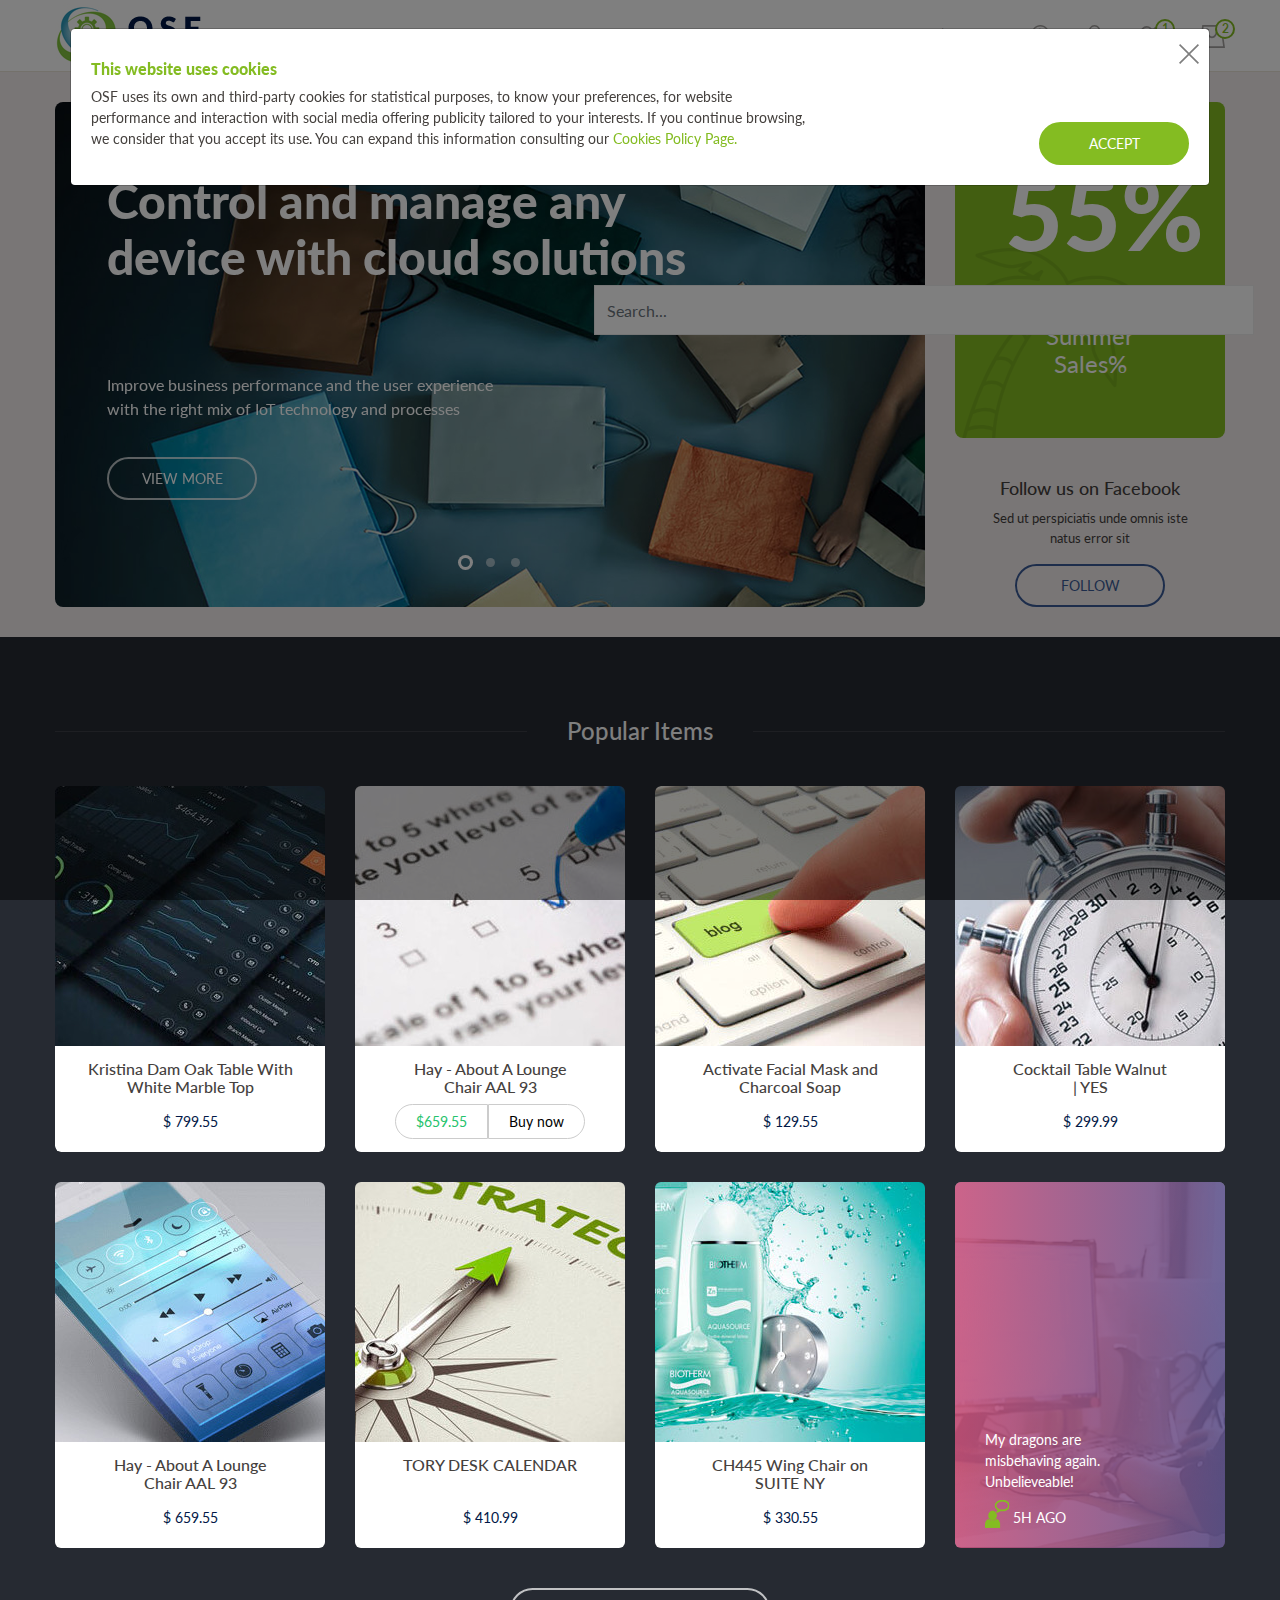
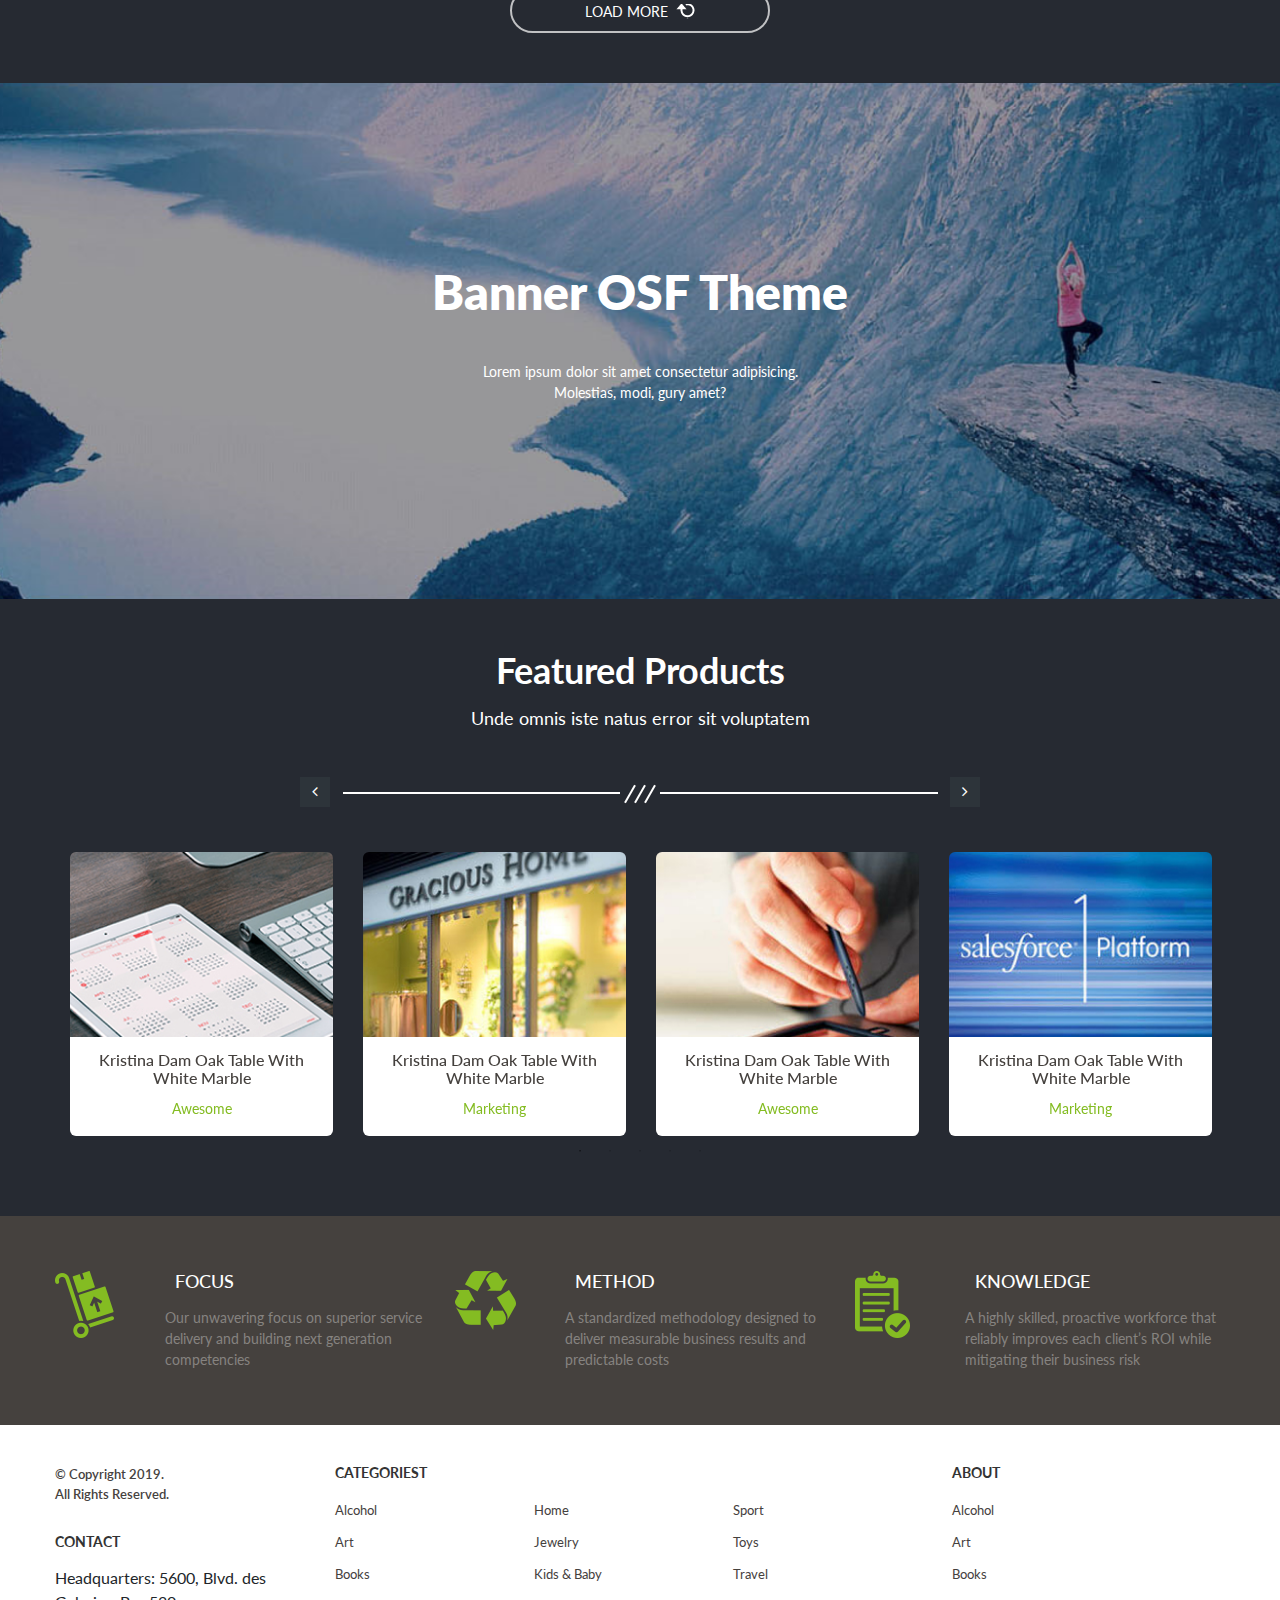
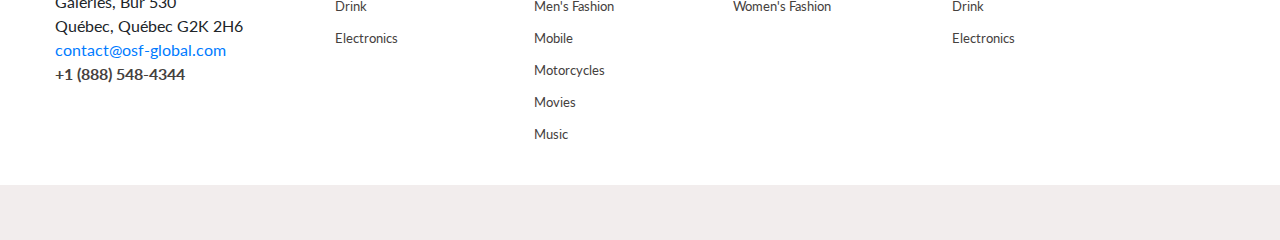
==== index.html @ 01142a18 "project pertama" ====
<!doctype html>
<html lang="en">

<head>
  <!-- Required meta tags -->
  <meta charset="utf-8">
  <meta name="viewport" content="width=device-width, initial-scale=1, shrink-to-fit=no" />
  <!-- Bootstrap CSS -->
  <link rel="shortcut icon" href="assets/images/favicon.ico" type="image/x-icon"/>
  <link href="https://stackpath.bootstrapcdn.com/font-awesome/4.7.0/css/font-awesome.min.css" rel="stylesheet" />
  <link rel="stylesheet" href="assets/css/bootstrap.min.css" />
  <link rel="stylesheet" type="text/css" href="assets/css/slick.css">
  <link rel="stylesheet" type="text/css" href="assets/css/slick-theme.css">
  <link rel="stylesheet" href="assets/css/global.css" />
  <link rel="stylesheet" href="assets/css/responsive.css" />

  <title>OSF ACADEMY</title>
</head>

<body>

  <!-- header layout start -->
  <header>
    <div class="headerSection">
      <div class="container">
        <div class="row align-items-center">
          <div class="col-lg-auto">
            <div class="logo-area">
              <a href="javascript:;" class="humberger d-inline-block d-lg-none">
                <span class="bar"></span>
                <span class="bar-two"></span>
                <span class="bar-three"></span>
              </a>
              <a href="index.html" class="branded-logo d-none d-lg-inline-block">
                <img src="assets/images/logo.jpg" alt="logo" />
              </a>
              <a href="index.html" class="branded-logo d-inline-block d-lg-none">
                <img src="assets/images/logo-mobile.jpg" alt="logo-mobile" />
              </a>
            </div>
          </div>
          <div class="col-lg po-static">
            <nav class="main-menu top-main-menu">
              <ul class="text-links">
                <li class="mega-menu ddMenu">
                  <a class="nav-link dropdown-toggle letter" href="#" id="serDropdown" role="button"
                    data-toggle="dropdown" aria-haspopup="true" aria-expanded="false">services</a>
                  <div class="dropdown-menu" aria-labelledby="serDropdown">
                    <div class="container">
                      <div class="megaMenuOption">
                        <div class="row">
                          <div class="col-lg-7 py-3">
                            <h5>PRODUCT CATEGORIES</h5>
                            <div class="row">
                              <div class="col-sm-6 col-md-4">
                                <ul>
                                  <li><a href="not-found.html">Accessories</a></li>
                                  <li><a href="not-found.html">Alcohol</a></li>
                                  <li><a href="not-found.html">Art</a></li>
                                  <li><a href="not-found.html">Books</a></li>
                                  <li><a href="not-found.html">Drink</a></li>
                                  <li><a href="not-found.html">Electronics</a></li>
                                  <li><a href="not-found.html">Flowers & Plants</a></li>
                                  <li><a href="not-found.html">Food</a></li>
                                </ul>
                              </div>
                              <div class="col-sm-6 col-md-4">
                                <ul>
                                  <li><a href="not-found.html">Gadgets</a></li>
                                  <li><a href="not-found.html">Garden</a></li>
                                  <li><a href="not-found.html">Grocery</a></li>
                                  <li><a href="not-found.html">Home</a></li>
                                  <li><a href="not-found.html">Jewelry</a></li>
                                  <li><a href="not-found.html">Kids & Baby</a></li>
                                  <li><a href="not-found.html">Men's Fashion</a></li>
                                  <li><a href="not-found.html">Mobile</a></li>
                                </ul>
                              </div>
                              <div class="col-sm-6 col-md-4">
                                <ul>
                                  <li><a href="not-found.html">Motorcycles</a></li>
                                  <li><a href="not-found.html">Movies</a></li>
                                  <li><a href="not-found.html">Music</a></li>
                                  <li><a href="not-found.html">Office</a></li>
                                  <li><a href="not-found.html">Pets</a></li>
                                  <li><a href="not-found.html">Romantic</a></li>
                                  <li><a href="not-found.html">Sport</a></li>
                                  <li><a href="not-found.html">Toys</a></li>
                                </ul>
                              </div>
                            </div>
                          </div>
                          <div class="col-lg-5 py-3">
                            <div class="row">
                              <div class="col-lg">
                                <h5>SALE</h5>
                                <ul>
                                  <li><a href="not-found.html">Accessories</a></li>
                                  <li><a href="not-found.html">Alcohol</a></li>
                                  <li><a href="not-found.html">Art</a></li>
                                  <li><a href="not-found.html">Books</a></li>
                                  <li><a href="not-found.html">Drink</a></li>
                                  <li><a href="not-found.html">Electronics</a></li>
                                  <li><a href="not-found.html">Flowers & Plants</a></li>
                                  <li><a href="not-found.html">Food</a></li>
                                </ul>
                              </div>
                              <div class="col-lg-auto text-center">
                                <img src="assets/images/nav-dd-img.jpg" alt="..." class="navDDImg">
                              </div>
                            </div>
                          </div>
                        </div>
                      </div>
                    </div>
                  </div>
                </li>
                <li>
                  <a href="javascript:;" class="letter">company</a>
                </li>
                <li>
                  <a href="javascript:;" class="letter">library</a>
                </li>
                <li>
                  <a href="javascript:;" class="letter">contact us</a>
                </li>
                <li class="ddMenu lightText">
                  <a class="nav-link dropdown-toggle" href="javascript:;" id="langDropdown" role="button"
                    data-toggle="dropdown" aria-haspopup="true" aria-expanded="false">en</a>
                  <div class="dropdown-menu smDDMenu" aria-labelledby="langDropdown">
                    <a class="dropdown-item" href="javascript:void(0)">EN</a>
                    <a class="dropdown-item" href="javascript:void(0)">RO</a>
                    <a class="dropdown-item" href="javascript:void(0)">UA</a>
                  </div>
                </li>
                <li class="ddMenu lightText">
                  <a class="nav-link dropdown-toggle" href="javascript:;" id="priceDropdown" role="button"
                    data-toggle="dropdown" aria-haspopup="true" aria-expanded="false">$us</a>
                  <div class="dropdown-menu smDDMenu" aria-labelledby="langDropdown">
                    <a class="dropdown-item" href="javascript:void(0)">$US</a>
                    <a class="dropdown-item" href="javascript:void(0)">€EUR</a>
                  </div>
                </li>
              </ul>
              <ul class="icon-links top-icon-links">
                <li>
                  <a href="javascript:;" class="searchTrigger">
                    <img src="assets/images/search-icon.svg" alt="search-icon" />
                  </a>
                </li>
                <li>
                  <a class="nav-link" href="javascript:;" data-toggle="modal" data-target="#loginModal">
                    <img src="assets/images/user-icon.svg" alt="user-icon" />
                  </a>
                </li>
                <li>
                  <a href="javascript:;">
                    <span class="icon">
                      <img src="assets/images/heart-icon.svg" alt="heart-icon" />
                    </span>
                    <span class="notifiCount">1</span>
                  </a>
                </li>
                <li>
                  <a href="shoping-cart.html">
                    <span class="icon">
                      <img src="assets/images/cart-icon.svg" alt="cart-icon" />
                    </span>
                    <span class="notifiCount">2</span>
                  </a>
                </li>
              </ul>
            </nav>
          </div>
        </div>
      </div>
      <div class="searchColMain">
        <div class="container">
          <div class="searchCol">
            <input type="text" placeholder="Search..." class="form-control">
            <img src="assets/images/search-icon.svg" alt="search-icon" class="searchIcon">
            <div class="searchCloseIcon"><a href="javascript:void(0)"><img src="assets/images/close-icon.png"
                  alt="..."></a></div>
          </div>
        </div>
      </div>
    </div>
  </header>
  <!-- header layout close -->

  <!-- banner layout start -->
  <section>
    <div class="bannerSection topSpacer">
      <div class="container">
        <div class="row">
          <div class="col-lg-9">
            <div class="bannerslider" id="header-slider">
              <div id="carouselExampleIndicators" class="carousel slide carousel-fade carouselStyle"
                data-ride="carousel">
                <ol class="carousel-indicators circle-point">
                  <li data-target="#carouselExampleIndicators" data-slide-to="0" class="active"></li>
                  <li data-target="#carouselExampleIndicators" data-slide-to="1"></li>
                  <li data-target="#carouselExampleIndicators" data-slide-to="2"></li>
                </ol>
                <div class="carousel-inner">
                  <div class="carousel-item active">
                    <img src="assets/images/slider-img.jpg" class="slideFullBg" alt="...">
                    <div class="carousel-caption text-section text-left">
                      <h5>Control and manage any device with cloud solutions</h5>
                      <div class="article">
                        <p>Improve business performance and the user experience with the right mix of IoT technology and
                          processes</p>
                      </div>
                      <div class="button">
                        <a href="services.html" class="btn btn-outline minWdth text-uppercase whiteBtn">view more</a>
                      </div>
                    </div>
                  </div>
                  <div class="carousel-item">
                    <img src="assets/images/slider-img-2.jpg" class="slideFullBg" alt="...">
                    <div class="carousel-caption text-section text-center">
                      <h5>Control and manage any device with cloud solutions</h5>
                      <div class="article">
                        <p>Improve business performance and the user experience with the right mix of IoT technology and
                          processes</p>
                      </div>
                      <div class="button">
                        <a href="services.html" class="btn btn-outline minWdth text-uppercase whiteBtn">view more</a>
                      </div>
                    </div>
                  </div>
                  <div class="carousel-item">
                    <img src="assets/images/slider-img-3.jpg" class="slideFullBg" alt="...">
                    <div class="carousel-caption text-section text-right">
                      <h5>Control and manage any device with cloud solutions</h5>
                      <div class="article">
                        <p>Improve business performance and the user experience with the right mix of IoT technology and
                          processes</p>
                      </div>
                      <div class="button">
                        <a href="services.html" class="btn btn-outline minWdth text-uppercase whiteBtn">view more</a>
                      </div>
                    </div>
                  </div>
                </div>
              </div>
            </div>
          </div>
          <div class="col-lg-3">
            <div class="bannerRight">
              <div class="cardWrapper" id="header-sales">
                <span class="topText">55%</span>
                <span class="bottomText">Summer <br> Sales%</span>
              </div>
              <div class="follow-area" id="facebook">
                <h6>Follow us on Facebook</h6>
                <p>Sed ut perspiciatis unde omnis iste natus error sit</p>
                <a href="https://www.facebook.com/OSFGlobalServices"
                  class="btn btn-outline minWdth blueBtn text-uppercase">follow</a>
              </div>
            </div>
          </div>
        </div>
      </div>
    </div>
  </section>
  <!-- banner layout close -->

  <section id="products">
    <div class="popularItemsSection">
      <div class="container">
        <div class="lineTitleStyle">
          <h4>Popular Items</h4>
        </div>
        <div id="product-images">
          <div class="itemsCol d-none d-lg-block">
            <div class="row">
              <div class="col-sm-6 col-lg-3 itemCardSpace">
                <div class="cardStyle overlayCardStyle">
                  <img src="assets/images/item-img-1.jpg" alt="...">
                  <div class="cardInfo">
                    <h3>Kristina Dam Oak Table With White Marble Top</h3>
                    <span class="cardPriceTag">$ 799.55</span>
                  </div>
                  <div class="cardOverlay">
                    <ul>
                      <li>
                        <a href="javascript:void(0)"><img src="assets/images/Plus (24x24).svg" alt="..."></a>
                      </li>
                      <li>
                        <a href="javascript:void(0)"><img src="assets/images/Heart (24x24).svg" alt="..."></a>
                      </li>
                    </ul>
                  </div>
                </div>
              </div>
              <div class="col-sm-6 col-lg-3 itemCardSpace">
                <div class="cardStyle">
                  <img src="assets/images/item-img-2.jpg" alt="...">
                  <div class="cardInfo">
                    <h3>Hay - About A Lounge <br> Chair AAL 93</h3>
                    <div class="buyNowOptions">
                      <ul>
                        <li>
                          <span class="primaryColor">$659.55</span>
                        </li>
                        <li>
                          <a href="product-detail.html">Buy now</a>
                        </li>
                      </ul>
                    </div>
                  </div>
                </div>
              </div>
              <div class="col-sm-6 col-lg-3 itemCardSpace">
                <div class="cardStyle overlayCardStyle">
                  <img src="assets/images/item-img-3.jpg" alt="...">
                  <div class="cardInfo">
                    <h3>Activate Facial Mask and Charcoal Soap </h3>
                    <span class="cardPriceTag">$ 129.55</span>
                  </div>
                  <div class="cardOverlay">
                    <ul>
                      <li>
                        <a href="javascript:void(0)"><img src="assets/images/Plus (24x24).svg" alt="..."></a>
                      </li>
                      <li>
                        <a href="javascript:void(0)"><img src="assets/images/Heart (24x24).svg" alt="..."></a>
                      </li>
                    </ul>
                  </div>
                </div>
              </div>
              <div class="col-sm-6 col-lg-3 itemCardSpace">
                <div class="cardStyle">
                  <img src="assets/images/item-img-4.jpg" alt="...">
                  <div class="cardInfo">
                    <h3>Cocktail Table Walnut <br> | YES</h3>
                    <span class="cardPriceTag">$ 299.99</span>
                  </div>
                </div>
              </div>
              <div class="col-sm-6 col-lg-3 itemCardSpace">
                <div class="cardStyle">
                  <img src="assets/images/item-img-5.jpg" alt="...">
                  <div class="cardInfo">
                    <h3>Hay - About A Lounge <br> Chair AAL 93</h3>
                    <span class="cardPriceTag">$ 659.55</span>
                  </div>
                </div>
              </div>
              <div class="col-sm-6 col-lg-3 itemCardSpace">
                <div class="cardStyle">
                  <img src="assets/images/item-img-6.jpg" alt="...">
                  <div class="cardInfo">
                    <h3>TORY DESK CALENDAR</h3>
                    <span class="cardPriceTag">$ 410.99</span>
                  </div>
                </div>
              </div>
              <div class="col-sm-6 col-lg-3 itemCardSpace">
                <div class="cardStyle">
                  <img src="assets/images/item-img-7.jpg" alt="...">
                  <div class="cardInfo">
                    <h3>CH445 Wing Chair on <br> SUITE NY</h3>
                    <span class="cardPriceTag">$ 330.55</span>
                  </div>
                </div>
              </div>
              <div class="col-sm-6 col-lg-3 itemCardSpace">
                <div class="messageCardStyle">
                  <img src="assets/images/message-card-img.jpg" alt="...">
                  <div class="msgCardInfo">
                    <p>My dragons are misbehaving again. Unbelieveable!</p>
                    <span class="iconTime"><img src="assets/images/icon-msg.png" alt="..."> <span>5h ago</span></span>
                  </div>
                  <div class="msgOverlay"></div>
                </div>
              </div>
            </div>
            <div class="moreItems">
              <div class="row">
                <div class="col-sm-6 col-lg-3 itemCardSpace">
                  <div class="cardStyle overlayCardStyle">
                    <img src="assets/images/item-img-1.jpg" alt="...">
                    <div class="cardInfo">
                      <h3>Kristina Dam Oak Table With White Marble Top</h3>
                      <span class="cardPriceTag">$ 799.55</span>
                    </div>
                    <div class="cardOverlay">
                      <ul>
                        <li>
                          <a href="javascript:void(0)"><img src="assets/images/Plus (24x24).svg" alt="..."></a>
                        </li>
                        <li>
                          <a href="javascript:void(0)"><img src="assets/images/Heart (24x24).svg" alt="..."></a>
                        </li>
                      </ul>
                    </div>
                  </div>
                </div>
                <div class="col-sm-6 col-lg-3 itemCardSpace">
                  <div class="cardStyle">
                    <img src="assets/images/item-img-2.jpg" alt="...">
                    <div class="cardInfo">
                      <h3>Hay - About A Lounge <br> Chair AAL 93</h3>
                      <div class="buyNowOptions">
                        <ul>
                          <li>
                            <span class="primaryColor">$659.55</span>
                          </li>
                          <li>
                            <a href="javascript:void(0)">Buy now</a>
                          </li>
                        </ul>
                      </div>
                    </div>
                  </div>
                </div>
                <div class="col-sm-6 col-lg-3 itemCardSpace">
                  <div class="cardStyle overlayCardStyle">
                    <img src="assets/images/item-img-3.jpg" alt="...">
                    <div class="cardInfo">
                      <h3>Activate Facial Mask and Charcoal Soap </h3>
                      <span class="cardPriceTag">$ 129.55</span>
                    </div>
                    <div class="cardOverlay">
                      <ul>
                        <li>
                          <a href="javascript:void(0)"><img src="assets/images/Plus (24x24).svg" alt="..."></a>
                        </li>
                        <li>
                          <a href="javascript:void(0)"><img src="assets/images/Heart (24x24).svg" alt="..."></a>
                        </li>
                      </ul>
                    </div>
                  </div>
                </div>
                <div class="col-sm-6 col-lg-3 itemCardSpace">
                  <div class="cardStyle">
                    <img src="assets/images/item-img-4.jpg" alt="...">
                    <div class="cardInfo">
                      <h3>Cocktail Table Walnut <br> | YES</h3>
                      <span class="cardPriceTag">$ 299.99</span>
                    </div>
                  </div>
                </div>
              </div>
            </div>
            <div class="loadMoreBtn">
              <a href="javascript:void(0)" class="btn btn-outline minWdth text-uppercase whiteBtn moreView"><span>Load
                  More</span> <span class="simpleHoverIcon"><img src="assets/images/icon-loadmore.png" alt="..."
                    class="simpleImg"> <img src="assets/images/icon-loadmore-theme.png" alt="..."
                    class="hoverImg"></span> </a>
            </div>
          </div>
          <div class="product-slide d-block d-lg-none">
            <div id="productIndicate" class="carousel slide carousel-fade carouselStyle" data-ride="carousel">
              <ol class="carousel-indicators circle-point">
                <li data-target="#productIndicate" data-slide-to="0" class="active"></li>
                <li data-target="#productIndicate" data-slide-to="1"></li>
                <li data-target="#productIndicate" data-slide-to="2"></li>
                <li data-target="#productIndicate" data-slide-to="3"></li>
                <li data-target="#productIndicate" data-slide-to="4"></li>
                <li data-target="#productIndicate" data-slide-to="5"></li>
                <li data-target="#productIndicate" data-slide-to="6"></li>
                <li data-target="#productIndicate" data-slide-to="7"></li>
              </ol>
              <div class="carousel-inner">
                <div class="carousel-item active">
                  <div class="itemCardSpace">
                    <div class="cardStyle overlayCardStyle">
                      <img src="assets/images/item-img-1.jpg" alt="...">
                      <div class="cardInfo">
                        <h3>Kristina Dam Oak Table With White Marble Top</h3>
                        <span class="cardPriceTag">$ 799.55</span>
                      </div>
                      <div class="cardOverlay">
                        <ul>
                          <li>
                            <a href="javascript:void(0)"><img src="assets/images/Plus (24x24).svg" alt="..."></a>
                          </li>
                          <li>
                            <a href="javascript:void(0)"><img src="assets/images/Heart (24x24).svg" alt="..."></a>
                          </li>
                        </ul>
                      </div>
                    </div>
                  </div>
                </div>
                <div class="carousel-item">
                  <div class="itemCardSpace">
                    <div class="cardStyle">
                      <img src="assets/images/item-img-2.jpg" alt="...">
                      <div class="cardInfo">
                        <h3>Hay - About A Lounge <br> Chair AAL 93</h3>
                        <div class="buyNowOptions">
                          <ul>
                            <li>
                              <span class="primaryColor">$659.55</span>
                            </li>
                            <li>
                              <a href="javascript:void(0)">Buy now</a>
                            </li>
                          </ul>
                        </div>
                      </div>
                    </div>
                  </div>
                </div>
                <div class="carousel-item">
                  <div class="itemCardSpace">
                    <div class="cardStyle overlayCardStyle">
                      <img src="assets/images/item-img-3.jpg" alt="...">
                      <div class="cardInfo">
                        <h3>Activate Facial Mask and Charcoal Soap </h3>
                        <span class="cardPriceTag">$ 129.55</span>
                      </div>
                      <div class="cardOverlay">
                        <ul>
                          <li>
                            <a href="javascript:void(0)"><img src="assets/images/Plus (24x24).svg" alt="..."></a>
                          </li>
                          <li>
                            <a href="javascript:void(0)"><img src="assets/images/Heart (24x24).svg" alt="..."></a>
                          </li>
                        </ul>
                      </div>
                    </div>
                  </div>
                </div>
                <div class="carousel-item">
                  <div class="itemCardSpace">
                    <div class="cardStyle">
                      <img src="assets/images/item-img-4.jpg" alt="...">
                      <div class="cardInfo">
                        <h3>Cocktail Table Walnut <br> | YES</h3>
                        <span class="cardPriceTag">$ 299.99</span>
                      </div>
                    </div>
                  </div>
                </div>
                <div class="carousel-item">
                  <div class="itemCardSpace">
                    <div class="cardStyle">
                      <img src="assets/images/item-img-5.jpg" alt="...">
                      <div class="cardInfo">
                        <h3>Hay - About A Lounge <br> Chair AAL 93</h3>
                        <span class="cardPriceTag">$ 659.55</span>
                      </div>
                    </div>
                  </div>
                </div>
                <div class="carousel-item">
                  <div class="itemCardSpace">
                    <div class="cardStyle">
                      <img src="assets/images/item-img-6.jpg" alt="...">
                      <div class="cardInfo">
                        <h3>TORY DESK CALENDAR</h3>
                        <span class="cardPriceTag">$ 410.99</span>
                      </div>
                    </div>
                  </div>
                </div>
                <div class="carousel-item">
                  <div class="itemCardSpace">
                    <div class="cardStyle">
                      <img src="assets/images/item-img-7.jpg" alt="...">
                      <div class="cardInfo">
                        <h3>CH445 Wing Chair on <br> SUITE NY</h3>
                        <span class="cardPriceTag">$ 330.55</span>
                      </div>
                    </div>
                  </div>
                </div>
                <div class="carousel-item">
                  <div class="itemCardSpace">
                    <div class="messageCardStyle">
                      <img src="assets/images/message-card-img.jpg" alt="...">
                      <div class="msgCardInfo">
                        <p>My dragons are misbehaving again. Unbelieveable!</p>
                        <span class="iconTime"><img src="assets/images/icon-msg.png" alt="..."> <span>5h
                            ago</span></span>
                      </div>
                      <div class="msgOverlay"></div>
                    </div>
                  </div>
                </div>
              </div>
            </div>
          </div>
        </div>
      </div>
    </div>
  </section>

  <section>
    <div class="osfbanner">
      <div class="container">
        <div class="osfContent">
          <h3>Banner OSF Theme</h3>
          <p>Lorem ipsum dolor sit amet consectetur adipisicing. <br class="d-none d-sm-block"> Molestias, modi, gury
            amet?</span></p>
        </div>
      </div>
    </div>
  </section>

  <section>
    <div class="featuredSection darkgray_bg">
      <div class="container">
        <div class="headingCol">
          <h2>Featured Products</h2>
          <p>Unde omnis iste natus error sit voluptatem</p>
        </div>
        <div class="featureslider">
          <div class="lineMenu">
            <div class="lineCol">
              <span></span>
              <span></span>
              <span></span>
            </div>
          </div>
          <div class="slider autoplay">
            <div class="cardStyle">
              <img src="assets/images/posts-1.jpg" alt="...">
              <div class="cardInfo">
                <h3>Kristina Dam Oak Table With White Marble</h3>
                <span class="postTag">Awesome</span>
              </div>
            </div>
            <div class="cardStyle">
              <img src="assets/images/posts-2.jpg" alt="...">
              <div class="cardInfo">
                <h3>Kristina Dam Oak Table With White Marble</h3>
                <span class="postTag">Marketing</span>
              </div>
            </div>
            <div class="cardStyle">
              <img src="assets/images/posts-3.jpg" alt="...">
              <div class="cardInfo">
                <h3>Kristina Dam Oak Table With White Marble</h3>
                <span class="postTag">Awesome</span>
              </div>
            </div>
            <div class="cardStyle">
              <img src="assets/images/posts-4.jpg" alt="...">
              <div class="cardInfo">
                <h3>Kristina Dam Oak Table With White Marble</h3>
                <span class="postTag">Marketing</span>
              </div>
            </div>
            <div class="cardStyle">
              <img src="assets/images/posts-1.jpg" alt="...">
              <div class="cardInfo">
                <h3>Kristina Dam Oak Table With White Marble</h3>
                <span class="postTag">Awesome</span>
              </div>
            </div>
          </div>
        </div>
      </div>
    </div>
  </section>

  <section>
    <div class="businessSection">
      <div class="container">
        <div class="row">
          <div class="col-md-4">
            <div class="deliverCol">
              <div class="form-row">
                <div class="col col-lg-auto">
                  <div class="deliverImg">
                    <img src="assets/images/service-image-1.png" alt="...">
                  </div>
                </div>
                <div class="col">
                  <div class="deliverInfo">
                    <h3>Focus</h3>
                    <p>Our unwavering focus on superior service delivery and building next generation competencies</p>
                  </div>
                </div>
              </div>
            </div>
          </div>
          <div class="col-md-4">
            <div class="deliverCol">
              <div class="form-row">
                <div class="col">
                  <div class="deliverInfo">
                    <h3>Method</h3>
                    <p>A standardized methodology designed to deliver measurable business results and predictable costs
                    </p>
                  </div>
                </div>
                <div class="col col-lg-auto order-md-first">
                  <div class="deliverImg">
                    <img src="assets/images/service-image-2.png" alt="...">
                  </div>
                </div>
              </div>
            </div>
          </div>
          <div class="col-md-4">
            <div class="deliverCol">
              <div class="form-row">
                <div class="col col-lg-auto">
                  <div class="deliverImg">
                    <img src="assets/images/service-image-3.png" alt="...">
                  </div>
                </div>
                <div class="col">
                  <div class="deliverInfo">
                    <h3>Knowledge</h3>
                    <p>A highly skilled, proactive workforce that reliably improves each client’s ROI while mitigating
                      their business risk</p>
                  </div>
                </div>
              </div>
            </div>
          </div>
        </div>
      </div>
    </div>
  </section>

  <footer>
    <div class="footerSection">
      <div class="container">
        <div class="footerInner">
          <div class="row">
            <div class="col-md-auto">
              <div class="footerDetail">
                <div class="footerText">
                  <p>© Copyright 2019. <br>All Rights Reserved.</p>
                </div>
                <div class="footeradd findBox">
                  <div class="footertitle clickable">
                    <!-- clickable from responsive and Javascript -->
                    <h2>contact</h2> <!-- clickable h2  function from Javascript -->
                  </div>
                  <div class="box-wrap">
                    <!-- box-wrap from responsive and Javascript -->
                    <span>Headquarters:</span>
                    <span>5600, Blvd. des Galeries, Bur 530 <br>Québec, Québec G2K 2H6 </span>
                    <a href="mailto:contact@osf-global.com">contact@osf-global.com</a>
                    <div class="tel">
                      <a href="tel:+1888548-4344">+1 (888) 548-4344</a>
                    </div>
                  </div>
                </div>
              </div>
            </div>
            <div class="col-md">
              <div class="row">
                <div class="col-md">
                  <div class="footerCol findBox">
                    <div class="footertitle clickable">
                      <h2>Categoriest</h2>
                    </div>
                    <div class="footerInfo box-wrap">
                      <div class="form-row">
                        <div class="col-6 col-md-4">
                          <div class="footerLinks">
                            <ul>
                              <li>
                                <a href="not-found.html">Alcohol</a>
                              </li>
                              <li>
                                <a href="not-found.html">Art</a>
                              </li>
                              <li>
                                <a href="not-found.html">Books</a>
                              </li>
                              <li>
                                <a href="not-found.html">Drink</a>
                              </li>
                              <li>
                                <a href="not-found.html">Electronics</a>
                              </li>
                            </ul>
                          </div>
                        </div>
                        <div class="col-6 col-md-4">
                          <div class="footerLinks">
                            <ul>
                              <li>
                                <a href="not-found.html">Home</a>
                              </li>
                              <li>
                                <a href="not-found.html">Jewelry</a>
                              </li>
                              <li>
                                <a href="not-found.html">Kids & Baby</a>
                              </li>
                              <li>
                                <a href="not-found.html">Men's Fashion</a>
                              </li>
                              <li>
                                <a href="not-found.html">Mobile</a>
                              </li>
                              <li>
                                <a href="not-found.html">Motorcycles</a>
                              </li>
                              <li>
                                <a href="not-found.html">Movies</a>
                              </li>
                              <li>
                                <a href="not-found.html">Music</a>
                              </li>
                            </ul>
                          </div>
                        </div>
                        <div class="col-6 col-md-4">
                          <div class="footerLinks">
                            <ul>
                              <li>
                                <a href="not-found.html">Sport</a>
                              </li>
                              <li>
                                <a href="not-found.html">Toys</a>
                              </li>
                              <li>
                                <a href="not-found.html">Travel</a>
                              </li>
                              <li>
                                <a href="not-found.html">Women's Fashion</a>
                              </li>
                            </ul>
                          </div>
                        </div>
                      </div>
                    </div>
                  </div>
                </div>
                <div class="col-md-auto">
                  <div class="footerCol findBox">
                    <div class="footertitle clickable">
                      <h2>About</h2>
                    </div>
                    <div class="footerInfo box-wrap">
                      <div class="footerLinks">
                        <ul>
                          <li>
                            <a href="not-found.html">Alcohol</a>
                          </li>
                          <li>
                            <a href="not-found.html">Art</a>
                          </li>
                          <li>
                            <a href="not-found.html">Books</a>
                          </li>
                          <li>
                            <a href="not-found.html">Drink</a>
                          </li>
                          <li>
                            <a href="not-found.html">Electronics</a>
                          </li>
                        </ul>
                      </div>
                    </div>
                  </div>
                </div>
              </div>
            </div>
            <div class="col-lg-auto">
              <div class="socialLinks">
                <ul>
                  <li>
                    <a href="https://www.facebook.com/OSFGlobalServices"><i class="fa fa-facebook"
                        aria-hidden="true"></i></a>
                  </li>
                  <li>
                    <a href="https://mail.google.com/"><i class="fa fa-google-plus" aria-hidden="true"></i></a>
                  </li>
                  <li>
                    <a href="https://twitter.com/osfglobal"><i class="fa fa-twitter" aria-hidden="true"></i></a>
                  </li>
                  <li>
                    <a href="https://pinterest.com/osfglobal/"><i class="fa fa-pinterest-p" aria-hidden="true"></i></a>
                  </li>
                </ul>
              </div>
            </div>
          </div>
        </div>
      </div>
      <div class="iconBottom d-block d-lg-none">
        <nav class="main-menu ">
          <ul class="icon-links">
            <li>
              <a href="javascript:;" class="searchTrigger">
                <img src="assets/images/search-icon-white.svg" alt="search-icon-white" />
              </a>
            </li>
            <li>
              <a class="nav-link" href="javascript:;" data-toggle="modal" data-target="#loginModal">
                <img src="assets/images/user-icon-white.svg" alt="user-icon-white" />
              </a>
            </li>
            <li>
              <a href="javascript:;">
                <span class="icon">
                  <img src="assets/images/heart-icon-white.svg" alt="heart-icon-white" />
                </span>
                <span class="notifiCount">1</span>
              </a>
            </li>
            <li>
              <a href="shoping-cart.html">
                <span class="icon">
                  <img src="assets/images/cart-icon-white.svg" alt="cart-icon-white" />
                </span>
                <span class="notifiCount">2</span>
              </a>
            </li>
          </ul>
        </nav>
      </div>
    </div>
  </footer>


  <!-- cookies modal layout start --> <!--cookiesModal from JavaScript -->
  <div class="modal fade bd-example-modal-xl cookiesModal" tabindex="-1" role="dialog"
    aria-labelledby="myExtraLargeModalLabel" aria-hidden="true">
    <div class="modal-dialog modal-xl"> 
      <div class="modal-content">
        <button type="button" class="close close-bar" data-dismiss="modal" aria-label="Close">
          <img src="assets/images/close-bar.svg" alt="close-bar" />
        </button>
        <div class="entryContent">
          <div class="heading">
            <h6>This website uses cookies</h6>
          </div>
          <div class="row">
            <div class="col-lg-8">
              <p>OSF uses its own and third-party cookies for statistical purposes, to know your preferences, for
                website performance and interaction with social media offering publicity tailored to your interests. If
                you continue browsing, we
                consider that you accept its use. You can expand this information consulting our <a href="javascript:;"
                  class="themeColor">Cookies Policy Page.</a></p>
            </div>
            <div class="col-lg-4 align-self-end text-right">
              <a href="javascript:;" class="btn btn-outline minWdth text-uppercase themeBtn">Accept</a>
            </div>
          </div>
        </div>
      </div>
    </div>
  </div>
  <!-- cookies modal layout close -->


  <!-- sign-in modal layout start -->
  <div class="modal fade signModal" id="loginModal" tabindex="-1" role="dialog" aria-labelledby="loginModal"
    aria-hidden="true">
    <div class="modal-dialog modal-dialog-centered" role="document">
      <div class="modal-content">
        <button type="button" class="close close-bar" data-dismiss="modal" aria-label="Close">
          <img src="assets/images/close-bar.svg" alt="close-bar" />
        </button>
        <div class="modalSpacer">
          <form class="formStyle">
            <div class="title-area text-center">
              <h4>Sign in</h4>
            </div>
            <div class="form-group">
              <label for="email">Email</label>
              <input type="email" class="form-control" id="email">
            </div>
            <div class="form-group">
              <div class="toplabel">
                <label for="password">Password</label>
                <a href="javascript:;" class="forgot-text themeColor">forgot password</a>
              </div>
              <div class="iconField">
                <input type="password" class="form-control icon-input" id="password">
                <img src="assets/images/eye.svg" alt="eye" class="righticon icon" />
              </div>
            </div>
            <div class="footerModal pt-4 text-center">
              <div class="btn-area">
                <button type="submit" class="btn btn-outline minWdth text-uppercase themeBtn">login</button>
              </div>
              <a href="javascript:;" class="themeColor mt-3 d-block">I don’t have an account</a>
            </div>
          </form>
        </div>
      </div>
    </div>
  </div>
  <!-- sign-in modal layout close -->


  <script src="assets/js/jquery-3.3.1.min.js"></script>
  <script src="https://cdnjs.cloudflare.com/ajax/libs/popper.js/1.14.7/umd/popper.min.js"></script>
  <script src="assets/js/bootstrap.min.js"></script>
  <script src="assets/js/slick.min.js"></script>
  <script src="assets/js/script.js"></script>
</body>

</html>
---- assets/css/global.css ----
@import url('https://fonts.googleapis.com/css?family=Quicksand:400,500,600,700&display=swap');
@import url('https://fonts.googleapis.com/css?family=Lato:300,400,700,900&display=swap');
@import url('https://fonts.googleapis.com/css?family=Sniglet&display=swap');
@import url('https://fonts.googleapis.com/css?family=Poppins:400,500,600,700&display=swap');
body {
  font-family: 'Lato', sans-serif;
}
ul, ol {
  margin: 0px;
  padding: 0px;
  list-style-type: none;
}
img {
  max-width: 100%;
}
a, a:hover {
  text-decoration: none;
}
.form-control:focus, :focus, .custom-control-input:focus~.custom-control-label::before {
  outline: none;
  box-shadow: none;
}
a, .btn {
  -webkit-transition: all 500ms ease-in-out 0s;
  -o-transition: all 500ms ease-in-out 0s;
  transition: all 500ms ease-in-out 0s;
}
.topSpacer {
  margin-top: 72px;
}
.btn {
  font-size: 14px;
  font-weight: normal;
}
.minWdth {
  min-width: 150px;
}
.btn-outline{
  border-radius: 50px;
  padding: 9px 20px;
  border: 2px solid;
}
.blueBtn {
  border-color: #3a5b96;
  color: #3a5b96
}
.blueBtn:hover {
  background-color: #3a5b96;
  color: #fff;
}
.whiteBtn {
  color: #fff;
  border-color: rgba(255, 255, 255, 0.71);
}
.whiteBtn:hover {
  background-color: #fff;
  color: #84bc22;
}
.themeBtn {
  background-color: #84bc22;
  color: #fff;
  border-color: #84bc22;
}
.themeBtn:hover {
  background-color: transparent;
  color: #84bc22;
}




/* header layout start */

.headerSection {
  position: fixed;
  z-index: 99;
  right: 0;
  left: 0;
  top: 0px;
  background: #fff;
  border-bottom: 1px solid #e8e2d6;
}
.main-menu {
  display: flex;
  justify-content: flex-end;
}
.main-menu > ul > li {
  display: inline-block;
}
.main-menu > ul > li {
	padding-top: 10px;
}
.main-menu > ul > li > a {
  padding: 0px;
}
.po-static {
  position: static;
}
.mega-menu .dropdown-menu {
  top: 100% !important;
  right: 0;
  -webkit-transform:translate3d(0px, 0px, 0px)!important;
  -ms-transform:translate3d(0px, 0px, 0px)!important;
  transform:translate3d(0px, 0px, 0px)!important;
}
.main-menu .text-links > li > a {
	display: block;
	color: #45413e;
	font-size: 14px;
	text-transform: uppercase;
	padding: 15px 20px 22px;
  border-bottom: 3px solid transparent;
  position: relative;
}
.main-menu .text-links > li > a:hover {
  color: #84bc22;
}
.main-menu .text-links .mega-menu.show > a, .main-menu .text-links > li > a.letter:hover {
  background-color: #262a32;
  color: #fff;
  border-color: #84bc22;
}
.text-fade {
  opacity: 0.50;
}
.main-menu .text-links .ddMenu.show a.text-fade {
  opacity: 1;
}
.dropdown-toggle::after {
  border-top: .3em solid #d1d5d8;
}
.main-menu > ul.icon-links > li {
	padding: 23px 0 0 30px;
}
.icon-links li a {
  position: relative;
  display: block;
}
.icon-links li a .icon {
  display: block;
}
.notifiCount {
	position: absolute;
	border-radius: 50%;
	min-width: 20px;
	min-height: 20px;
	background-color: #fff;
	border: 2px solid #84bc22;
	color: #84bc22;
	font-weight: 600;
	font-size: 12px;
	top: -4px;
	right: -10px;
	text-align: center;
	text-overflow: ellipsis;
	white-space: nowrap;
	overflow: hidden;
	padding: 0px 2px;
	line-height: 15px;
}
.mega-menu .dropdown-menu {
	background-color: #262a32;
	border-radius: 0;
	border: none;
	color: #fff;
	margin: 0;
}
.ddMenu .dropdown-menu a {
  color: inherit;
}
.navDDImg {
  border-radius: 4px;
}
.mega-menu.ddMenu .dropdown-menu {
	padding: 50px 0;
}
.megaMenuOption h5 {
	font-size: 14px;
	font-weight: 900;
	padding-bottom: 8px;
}
.megaMenuOption li {
  padding: 3px 0;
}
.dropdown-menu.smDDMenu {
	min-width: 60px;
  padding: 2px 0;
}
.smDDMenu .dropdown-item {
  font-size: 14px;
  padding: 2px 15px;
}
.main-menu .text-links > li.lightText > a, .lightText, .lightText .dropdown-menu {
  color: #a2a09e;
}
.icon-links .dropdown-menu {
	margin-top: 22px;
  font-size: 14px;
}
.icon-links .dropdown-item {
  padding: 2px 15px;
  color: #a2a09e;
}
.searchCol {
	margin: 0 auto;
	max-width: 700px;
	position: relative;
	padding-right: 40px;
}
.searchCol .form-control {
	height: 50px;
	border-radius: 0;
	padding-right: 50px;
	border-color: #ececec;
}
.searchCol .searchIcon {
	position: absolute;
	right: 52px;
  top: 50%;
  -webkit-transform: translateY(-50%);
  -ms-transform: translateY(-50%);
  transform: translateY(-50%);
  pointer-events: none;
}
.searchCloseIcon {
	position: absolute;
	right: 0;
  top: 50%;
  -webkit-transform: translateY(-50%);
  -ms-transform: translateY(-50%);
  transform: translateY(-50%);
}
.searchColMain {
	position: absolute;
	left: 0;
	right: 0;
	top: 0;
	background: #fff;
	padding: 10px 0;
  -webkit-transform: translateY(-110%);
  -ms-transform: translateY(-110%);
  transform: translateY(-110%);
  -webkit-transition: all 500ms ease-in-out 0s;
  -o-transition: all 500ms ease-in-out 0s;
  transition: all 500ms ease-in-out 0s;
}
.showSearch .searchColMain {
  -webkit-transform: translateY(0);
  -ms-transform: translateY(0);
  transform: translateY(0);
}
/* header layout close */




/* banner layout start */

.bannerSection {
  padding: 30px 0px;
}
.bannerslider .carousel-indicators {
  bottom: 40px;
}
.slideFullBg {
  width: 100%;
  min-height: 505px;
  object-fit: cover;
  object-position: center;
  border-radius: 8px;
}
.text-section {
  top: 10%;
  bottom: 10%;
  left: 6%;
  right: 6%;
}
.text-section h5 {
  font-family: 'Lato', sans-serif;
  font-size: 48px;
  line-height: 56px;
  font-weight: 900;
  max-width: 600px;
  display: inline-block;
}
.text-section .article {
  padding-top: 80px;
  max-width: 400px;
  display: inline-block;
}
.text-section .btn {
  margin-top: 20px;
}
.circle-point li.active {
  background-color: transparent;
  opacity: 1;
  box-shadow: 0px 0px 0px 3px #fff;
}
.circle-point li {
  width: 9px;
  height: 9px;
  border-radius: 50%;
  border: none;
  margin: 0px 8px;
}
.bannerRight {
  display: flex;
  flex-direction: column;
  justify-content: space-between;
  height: 100%;
}
.cardWrapper {
  background-image: url('../images/tree.svg');
  background-position: bottom -10px left;
  background-repeat: no-repeat;
  background-color: #84bc22;
  border-radius: 8px;
  padding: 60px 50px;
  text-align: center;
  color: #fff;
}
.cardWrapper span {
  display: block;
}
.cardWrapper .topText {
  font-size: 100px;
  line-height: 100px;
  font-weight: 900;
}
.cardWrapper .bottomText {
  font-size: 24px;
  line-height: 28px;
  padding-top: 60px;
}
.follow-area {
  color: #45413e;
  max-width: 195px;
  margin: 0 auto;
  text-align: center;
}
.follow-area  h6 {
  font-size: 18px;
}
.follow-area p {
  font-size: 13px;
  line-height: 20px;
}
/* banner layout close */





/*  Popular Items Layout start  */

.popularItemsSection {
	padding: 80px 0 40px;
	background-color: #262a32;
	color: #fff;
}
.lineTitleStyle {
  text-align: center;
  overflow: hidden;
}
.lineTitleStyle > h4 {
  display: inline-block;
  position: relative;
  padding: 0 40px;
  margin: 0;
}
.lineTitleStyle > h4::before, .lineTitleStyle > h4::after {
  content: "";
  position: absolute;
  width: 100vw;
  top: 50%;
  border-top: 1px solid;
  opacity: 0.1;
}
.lineTitleStyle > h4::before {
  right: 100%;
}
.lineTitleStyle > h4::after {
  left: 100%;
}
.cardPriceTag {
	color: #011847;
	font-size: 14px;
	display: block;
}
.primaryColor {
  color: #24c36c;
}
#product-images {
	color: #333;
	padding-top: 40px;
}
.buyNowOptions {
	margin: -7px 0;
}
.buyNowOptions, .buyNowOptions a {
  color: #000;
}
.buyNowOptions > ul > li {
  display: inline-block;
  font-size: 14px;
}
.buyNowOptions > ul > li > span, .buyNowOptions > ul > li > a {
	display: block;
	border: 1px solid #ccc;
	margin: 0 -2px;
	padding: 6px 20px;
  -webkit-transition: all 300ms ease-in-out 0s;
  -o-transition: all 300ms ease-in-out 0s;
  transition: all 300ms ease-in-out 0s;
}
.buyNowOptions > ul > li:first-child > span, .buyNowOptions > ul > li:first-child > a {
  border-radius: 30px 0 0 30px;
}
.buyNowOptions > ul > li:last-child > span, .buyNowOptions > ul > li:last-child > a {
  border-radius: 0 30px 30px 0;
}

.overlayCardStyle {
	overflow: hidden;
	position: relative;
	border-radius: 6px;

}
.overlayCardStyle:hover .cardOverlay {
  opacity: 1;
}
.cardOverlay {
  position: absolute;
  left: 0;
  right: 0;
  top: 0;
  bottom: 0;
  padding: 0 25px;
  z-index: 2;
  opacity: 0;
  -webkit-transition: all 300ms ease-in-out 0s;
  -o-transition: all 300ms ease-in-out 0s;
  transition: all 800ms ease-in-out 0s;
}
.cardOverlay::before {
  content: "";
  position: absolute;
  left: 0;
  right: 0;
  top: 0;
  bottom: 0;
  background: #2ed3a2;
  background: -moz-linear-gradient(left,  #2ed3a2 0%, #1cc167 100%);
  background: -webkit-linear-gradient(left,  #2ed3a2 0%,#1cc167 100%);
  background: linear-gradient(to right,  #2ed3a2 0%,#1cc167 100%);
  filter: progid:DXImageTransform.Microsoft.gradient( startColorstr='#2ed3a2', endColorstr='#1cc167',GradientType=1 );
  opacity: 0.9;
  z-index: -1;
}
.cardOverlay > ul {
	display: table;
	width: 100%;
	height: 100%;
}
.cardOverlay > ul > li {
	display: table-cell;
	vertical-align: middle;
	text-align: center;
}
.cardOverlay > ul > li > a {
	display: inline-block;
	background-color: #fff;
	width: 80px;
	height: 80px;
	border-radius: 50%;
	line-height: 80px;
}
.cardOverlay > ul > li > a > img {
	display: inline-block;
	padding-bottom: 6px;
}
.itemCardSpace {
	margin-bottom: 30px;
}
.messageCardStyle {
	height: 100%;
	position: relative;
	border-radius: 6px;
	overflow: hidden;
}
.msgOverlay {
	position: absolute;
	left: 0;
	right: 0;
	top: 0;
	bottom: 0;
	background: #dc5987;
	background: -moz-linear-gradient(left, #dc5987 0%, #675b99 100%);
	background: -webkit-linear-gradient(left, #dc5987 0%,#675b99 100%);
	background: linear-gradient(to right, #dc5987 0%,#675b99 100%);
	filter: progid:DXImageTransform.Microsoft.gradient( startColorstr='#dc5987', endColorstr='#675b99',GradientType=1 );
  opacity: 0.8;
}
.msgCardInfo {
	position: absolute;
	left: 0;
	right: 0;
	bottom: 0;
	padding: 20px 30px;
  color: #fff;
  z-index: 2;
  font-size: 14px;
}
.msgCardInfo p {
	max-width: 150px;
	margin-bottom: 8px;
}
.iconTime {
  display: block;
}
.iconTime > span, .iconTime > img {
  display: inline-block;
  vertical-align: bottom;
  text-transform: uppercase;
}
.loadMoreBtn {
	text-align: center;
	padding: 10px 0;
}
.loadMoreBtn .btn {
	min-width: 260px;
}
.moreItems {
	display: none;
}
.simpleHoverIcon {
  position: relative;
}
.simpleHoverIcon > img {
  display: block;
  -webkit-transition: all 500ms ease-in-out 0s;
  -o-transition: all 500ms ease-in-out 0s;
  transition: all 500ms ease-in-out 0s;
  position: relative;
}
.simpleHoverIcon .hoverImg {
  position: absolute;
  left: 0;
  top: 0;
  opacity: 0;
}
.btn:hover .simpleHoverIcon .simpleImg {
  opacity: 0;
}
.btn:hover .simpleHoverIcon .hoverImg {
  opacity: 1;
}
.loadMoreBtn > .btn > span {
	display: inline-block;
	vertical-align: middle;
}
.loadMoreBtn > .btn > span + span{
	margin-left: 4px;
}

/*  Popular Items Layout close  */









/*************************************************/

.osfbanner{
  background-image: url(../images/banner.png);
  background-position: center;
  background-repeat: no-repeat;
  background-size: cover;
  padding: 180px 0;
  text-align: center;
  color: #fff;
}
.osfContent > h3 {
  color: #fff;
  margin-bottom: 40px;
  font-size: 48px;
  font-weight: 800;
}
.osfContent > p {
    font-size: 14px;
}
.darkgray_bg {
    background-color: #262a32;
}
.featuredSection {
    padding: 50px 0;
}
.headingCol > h2 {
    font-size: 36px;
    padding: 0;
    font-weight: 700;
    color: #fff;
    text-align: center;
}
.headingCol > p {
    font-size: 18px;
    padding-top: 5px;
    text-align: center;
    color: #fff;
}
.featureslider {
    margin-top: 50px;
}
.featureslider .cardStyle {
    margin: 0 15px;
}
.cardStyle > img {
    width: 100%;
    border-radius: 6px 6px 0 0;
}
.cardInfo {
    text-align: center;
    padding: 14px 15px 20px;
    background-color: #fff;
    border-radius:0 0 6px 6px;
}
.cardInfo > h3 {
    color: #45413e;
    font-size: 16px;
    line-height: 18px;
    margin-bottom: 15px;
    min-height: 36px;
}
.cardInfo > span.postTag {
  font-size: 14px;
  color: #84bc22;
  display: block;
  line-height: 14px;
}
.lineMenu {
    max-width: 595px;
    margin: 0 auto;
    position: relative;
    padding-bottom: 50px;
}
.lineCol {
    background-color: #262a32;
    height: 20px;
    margin: 0 auto;
    max-width: 40px;
    z-index: 1;
    position: relative;
    text-align: center;
}
.lineMenu::before {
    content: "";
    position: absolute;
    right: 0;
    left: 0;
    top: 10px;
    bottom: 0;
    background-color: #fff;
    height: 2px;
}
.lineCol > span {
    display: inline-block;
    width: 2px;
    height: 20px;
    background-color: #fff;
    vertical-align: middle;
    margin: -4px 2px 0;
    transform: rotate(30deg);
}
.featureslider .slick-arrow {
    top: 0;
    right: auto;
    left: 50%;
    margin-top: -65px;
    z-index: 8;
}
.featureslider .slick-prev.slick-arrow {
    margin-left: -340px;
}
.featureslider .slick-next.slick-arrow {
    margin-left: 310px;
}
.featureslider .slick-prev:before, .featureslider .slick-next:before {
    font-family: fontawesome;
    font-size: 16px;
    line-height: 28px;
    opacity: 1;
    color: white;
    background-color: #2d343a;
    width: 30px;
    height: 30px;
    display: block;
    text-align: center;
}
.slick-prev:before {
    content: "\f104";
}
.slick-next:before {
    content: "\f105";
}
.businessSection {
    background-color: #45413e;
    padding: 55px 0;
}
.deliverImg {
    width: 100px;
}
.deliverInfo > h3 {
    color: #fff;
    font-size: 18px;
    text-transform: uppercase;
    margin: 0 0 15px 10px;
}
.deliverInfo > p {
    color: #868380;
    text-align: left;
    font-size: 14px;
    margin: 0;
}

/*===================================
  shopping page layout start
=================================== */
.greyBgBox {
  background-color: #f1edea;
  padding: 50px 0px 40px;
}
.bread-area li {
  display: inline-block;
}
.bread-area li a {
  color: #84bc22;
}
.bread-area .breadcrumb-item.active {
  color: #45413e;
}
.bread-area .breadcrumb-item+.breadcrumb-item::before {
  color: #c7d3da
}
.titleBlock h4 {
  color: #45413e;
  font-size: 48px;
  line-height: 50px;
  font-weight: 900;
}
.whiteBgBox {
  background-color: #fff;
  border-radius: 8px;
  overflow: hidden;
}
.borderCol {
  border-top: 2px solid #e8e2d6;
}
.spacerBox {
  padding: 60px;
}
.table {
  position: relative;
}
.table td, .table th {
  vertical-align: middle;
}
.tableStyle.table th, .tableStyle.table td {
  border: 0px;
}
.tableStyle.table tr td {
  color: #45413e;
}
.footable.breakpoint > tbody > tr > td > span.footable-toggle {
  position: absolute;
  left: -12px;
  border-radius: 50%;
  height: 20px;
  width: 20px;
  background: #99ca3a;
  display: flex;
  align-items: center;
  justify-content: center;
  padding-right: 0;
  font-size: 10px;
  font-family: FontAwesome;
  color: #fff;
}
.footable.breakpoint > tbody > tr > td > span.footable-toggle:before {
  content:"\f067";
}
.footable.breakpoint > tbody > tr.footable-detail-show > td > span.footable-toggle:before {
  content:"\f068";
}
.pro-price {
  font-weight: 600;
  color: #bdc3c7;
  font-size: 14px;
}
.choiceProPrice {
  font-weight: 900;
  font-size: 30px;
}
.quantity {
  border: 2px solid #e8e2d6;
  border-radius: 50px;
  padding: 5px;
  display: flex;
  width: 106px;
}
.quantity .minus,  .quantity .plus {
  width: 28px;
  color: #999999;
  border: 0;
  background-color: transparent;
  font-weight: 800;
  font-size: 14px;
  line-height: 24px;
  padding: 0 5px;
  text-align: center;
  cursor: pointer;
}
.quantity input.qty {
  width: 30px;
  text-align: center;
  border: 0;
  margin: 0;
  font-size: 13px;
  background-color: transparent;
}
.close-action {
  width: 28px;
  height: 28px;
  border-radius: 50%;
  background-color: transparent;
  border: 2px solid #e8e2d6;
  display: flex;
  justify-content: center;
}
.close-action > img {
  width: 8px;
}
.footable-row-detail-row .footable-row-detail-name {
  padding: 0px;
}
.footable-row-detail .footable-row-detail-cell {
  padding-top: 0px;
}
.footable-row-detail-value .title, .footable-row-detail-value .pro-price, .footable-row-detail-value {
  padding: 8px 0px;
}
.paymentBlock {
  padding: 0px .75rem;
}
.proceedBlock {
  max-width: 445px;
  margin-left: auto;
  display: inline-block;
}
.checkout {
  width: 260px;
}
.radioStyleDot .custom-control-label::before {
  border: #e8e2d6 solid 2px;
}
.radioStyleDot .custom-control-input:checked~.custom-control-label::before {
  background-color: transparent;
  border-color: #e8e2d6;
}
.radioStyleDot .custom-control-input:checked~.custom-control-label::after {
  top: 9px;
  left: -19px;
  background-image: none;
  background-color: #84bc22;
  width: 6px;
  height: 6px;
  border-radius: 50%;
}
.commonStyle {
  font-size: 14px;
  color: #45413e;
  padding-top: 35px;
  text-align: left;
}
.commonStyle strong {
  font-weight: 900;
}
.total-price {
  font-size: 48px;
  line-height: 50px;
}
/*===================================
  shoping page layout close
=================================== */



/*===================================
  service page layout start
=================================== */

.spacer-two {
  padding: 15px 30px;
}
.optionWrapper {
  width: 265px;
  display: flex;
  justify-content: space-between;
  align-items: center;
}
.optionWrapper .labelName {
  text-overflow: ellipsis;
  overflow: hidden;
  white-space: nowrap;
}
.optionWrapper .chooseValue {
  width: 200px;
}
.colorStyle ul {
  text-align: center;
}
.colorStyle ul li {
  display: inline-block;
  width: 16px;
  margin: 0px 2px;
}
.colorStyle li .custom-control {
  padding-left: 0px;
}
.colorStyle li label {
  width: 16px;
}
.colorStyle li .custom-control-label::before,
.colorStyle li .custom-control-label::after {
  left: 0px;
}
.colorStyle li .purpulColor::before {
  background-color: #7076f0;
  border-color: #7076f0;
}
.colorStyle li .blueColor::before {
  background-color: #43c0cf;
  border-color: #43c0cf;
}
.colorStyle li .fadeBlack::before {
  background-color: #3d402f;
  border-color: #3d402f;
}
.colorStyle li .greenColor::before {
  background-color: #4aaf00;
  border-color: #4aaf00;
}
.colorStyle li .blue2Color::before {
  background-color: #315bbd;
  border-color: #315bbd;
}
.colorStyle li .orangeColor::before {
  background-color: #ec6115;
  border-color: #ec6115;
}
.colorStyle li .redColor::before {
  background-color: #dc041d;
  border-color: #dc041d;
}
.colorStyle li .faceColor::before {
  background-color: #efead7;
  border-color: #efead7;
}
.colorStyle .custom-control-input:checked ~ .custom-control-label::after {
  background-image: none;
}
.colorStyle .custom-control-input:checked ~ .custom-control-label::before {
  background-color: transparent;
}
.colorStyle .custom-control-input:checked ~ .blueColor::before {
  border-color: #43c0cf;
}
.colorStyle .custom-control-input:checked ~ .fadeBlack::before {
  border-color: #3d402f;
}
.colorStyle .custom-control-input:checked ~ .greenColor::before {
  border-color: #4aaf00;
}
.colorStyle .custom-control-input:checked ~ .blue2Color::before {
  border-color: #315bbd;
}
.colorStyle .custom-control-input:checked ~ .orangeColor::before {
  border-color: #ec6115;
}
.colorStyle .custom-control-input:checked ~ .redColor::before {
  border-color: #dc041d;
}
.colorStyle .custom-control-input:checked ~ .faceColor::before {
  border-color: #efead7;
}
.colorStyle .custom-control-input:checked ~ .purpulColor::before {
  border-color: #7076f0;
}
.selectStyle .custom-select {
  background-image: url('../images/caret-down.svg');
}
.formStyle .form-control.custom-select {
  padding-right: 25px;
}
.page-result {
  font-size: 14px;
  color: #45413e;
  padding-bottom: 25px;
}
.page-result span {
  font-size: 16px;
}
/*===================================
  service page layout close
=================================== */



/*===================================
  not-found page layout start
=================================== */

.error-page {
  background-image: url('../images/exclamation-mark.svg');
  background-position: left -55px center;
  background-repeat: no-repeat;
}
.container-sm {
  max-width: 970px;
  margin: 0 auto;
}
.bigTitle h2 {
  font-size: 113px;
  font-weight: 900;
  line-height: 115px;
  color: #84bc22;
}
.head h3 {
  font-size: 24px;
  font-weight: 900;
  line-height: 30px;
  color: #000000;
}
.article-block p {
  color: #555555;
  font-size: 15px;
  line-height: 20px;
  font-weight: 600;
}
/*===================================
  not-found page layout close
=================================== */




/*===================================
  cookies modal layout start
=================================== */

.entryContent {
  padding: 30px 20px 20px;
  font-size: 14px;
  color: #45413e;
}
.close-bar {
  position: absolute;
  right: 10px;
  top: 10px;
}
.heading h6 {
  font-weight: 900;
  font-size: 16px;
  color: #84bc22;
}
.themeColor, .themeColor:hover {
  color: #84bc22;
}
.themeColor:hover {
  text-decoration: underline;
}
/*===================================
  cookies modal layout close
=================================== */




/*===================================
  sign in modal layout start
=================================== */

.modalSpacer {
  padding: 55px 50px;
}
.title-area h4 {
  font-size: 30px;
  color: #45413e;
  font-weight: 900;
}
.formStyle label {
  font-size: 14px;
  font-weight: 400;
}
.formStyle .form-control {
  border-radius: 50px;
  border: 2px solid #d7d7d7;
  padding: 8px 20px 10px;
  height: auto;
  font-size: 14px;
  font-weight: 400;
}
.formStyle .icon-input {
  padding-right: 40px;
}
.formStyle .iconField {
  position: relative;
}
.formStyle .icon {
  position: absolute;
  top: 50%;
  -webkit-transform: translateY(-50%);
  -ms-transform: translateY(-50%);
  transform: translateY(-50%);
  cursor: pointer;
}
.formStyle .righticon {
  right: 15px;
}
.forgot-text {
  position: absolute;
  right: 0px;
}
.formStyle .form-group {
  margin-bottom: 25px;
}
.toplabel {
  position: relative;
}
/*===================================
  sign in modal layout close
=================================== */




/*===================================
  product page layout close
=================================== */

.popularItems-area {
  padding: 80px 0px 40px;
}
.cart-area {
  padding: 15px;
}
.cart-wrapper {
  display: flex;
}
.actionSlide {
  width: 73px;
  padding: 30px 0px;
  height: 100%;
}
.actionSlide .slick-slide img {
  width: 73px;
  height: 70px;
  object-fit: cover;
  object-position: center;
  border: 1px solid #45413e;
  opacity: 0.5;
}
.actionSlide .slick-slide.slick-current img {
  opacity: 1;
  border-color: #84bc22;
}
.actionSlide .slick-slide {
  padding: 12px 0;
  border: 0px;
}
.actionSlide .slick-prev {
  top: 10px;
}
.actionSlide .slick-prev:before {
  content:"\f106";
}
.actionSlide .slick-next {
  bottom: 10px;
  top: auto;
}
.actionSlide .slick-next:before {
  content:"\f107";
}
.actionSlide .slick-prev:before, .actionSlide .slick-next:before {
  font-family: fontawesome;
  font-size: 30px;
  color: #45413e;
  line-height: 15px;
}
.actionSlide .slick-prev, .actionSlide .slick-next {
  left: 50%;
  -webkit-transform: translate(-50%, 0%);
  -ms-transform: translate(-50%, 0%);
  transform: translate(-50%, 0%);
  transform: translate(-50%, 0%);
  width: 25px;
  height: 25px;
}
.cart-content {
  max-width: 345px;
  margin: 0 auto;
  padding-top: 5px;
}
.cart-content .total-price {
  font-weight: 900;
}
.quantityBlock {
  padding-top: 20px;
}
.quantityBlock > ul {
  padding: 10px 0px;
  position: relative;
}
.quatnt li {
  display: inline-block;
}
.quatnt li .btn {
  padding: 7px 20px;
}
.quatnt li + li, .social-links ul li + li a {
  margin-left: 20px;
}
.pro-description {
  padding: 30px 0px 10px;
}
.shareText {
  color: #45413e;
  font-size: 14px;
  display: inline-block;
  padding-right: 25px;
}
.social-links ul, .social-links .shareText {
  display: inline-block;
  vertical-align: middle;
}
.social-links ul li {
  display: inline-block;
}
.social-links ul li a {
  color: #b2b2b2;
  font-size: 18px;
}
.social-links ul li a:hover {
  color: #84bc22;
}
ul.tabs {
  text-align: center;
}
ul.tabs li {
  display: inline-block;
	cursor: pointer;
  padding: 14px 24px;
  color: #bdc3c7;
  position: relative;
  font-size: 24px;
  font-weight: 900;
  border: 2px solid transparent;
  border-radius: 20px 20px 0px 0px;
}
ul.tabs li.active, ul.tabs li:hover {
  background-color: #262a33;
	color: #fff;
}
ul.tabs li.active {
  border-color: #e8e2d6;
  border-bottom-color: transparent;
}
.tab-ent-content {
  padding: 0px 15px;
}
.tab_container {
	border-top: 2px solid #e8e2d6;
	background-color: #262a33;
  color: #fff;
  margin-top: -2px;
}
.tab_content {
	padding: 50px 0;
	display: none;
  max-width: 1000px;
  margin: 0 auto;
}
.tab_drawer_heading {
  display: none;
}
.option-list ul li {
  display: block;
  font-size: 14px;
  color: #45413e;
}
.customMenu {
  border: 2px solid #e8e2d6;
  border-radius: 50px;
  padding: 10px;
  max-width: 150px;
  position: relative;
  cursor: pointer;
}
.customMenu:after {
  content: "\f0d7";
  font-family: FontAwesome;
  right: 15px;
  position: absolute;
  top: 50%;
  pointer-events: none;
  color: #e8e2d6;
  font-size: 18px;
  -webkit-transform: translateY(-50%);
  -ms-transform: translateY(-50%);
  transform: translateY(-50%);
}
.color-title {
  text-overflow: ellipsis;
  white-space: nowrap;
  overflow: hidden;
  width: calc(100% - 40px);
}
.option-list li span {
  display: inline-block;
  vertical-align: middle;
}
.option-list li .dot {
  border-radius: 50%;
  width: 22px;
  height: 22px;
}
.option-list li .purpulColor {
  background-color: #7076f0;
}
.option-list li .blueColor {
  background-color: #43c0cf;
}
.option-list li .fadeBlack {
  background-color: #3d402f;
}
.option-list li .greenColor {
  background-color: #4aaf00;
}
.option-list li .blue2Color {
  background-color: #315bbd;
}
.option-list li .orangeColor {
  background-color: #ec6115;
}
.option-list li .redColor {
  background-color: #dc041d;
}
.option-list li .faceColor {
  background-color: #efead7;
}
.infoColor .option-list {
  display: block;
}
.slect {
  display: none;
  background-color: #fff;
  box-shadow: 0px 0px 8px 2px rgba(0,0,0,0.1);
  width: 180px;
  padding: 10px;
  position: absolute;
  z-index: 2;
  top: 100%;
  border-radius: 5px;
  left: 0px;
}
.slect li {
  padding: 5px 0;
}
/*===================================
  product page layout close
=================================== */


/*===================================
  countdown-timer page layout start
=================================== */

body {
  margin: 0;
  padding: 0;
  background-color: #f2eded;
  overflow-x: hidden !important;
}

.container-timer {
  width: 100%;
  display: flex;
  justify-content: center;
  align-items: center;
}

#timer {
  color: #4d4d4d;
  font-size: 2.7rem;
  font-weight: 700;
  position: relative;
  top: 24rem;
}

.box {
  background-color: #fff;
  margin-left: auto;
  margin-right: auto;
  margin-bottom: 3.5rem;
  height: 40rem;
  width: 92%;
}

.box h1 {
  position: relative;
  font-size: 2.5rem;
  top: 2rem;
  left: 19rem;
  padding-top: .5rem;
  padding-bottom: .5rem;
}

.texts{
  position: relative;
  top: 1.7rem;
  left: 1rem;
  text-align: center;
}

.text-1 {
  position: relative;
  top: 23.8rem;
  left: 28.2rem;
}

.text-2 {
  position: relative;
  top: 23.8rem;
  left: 32.2rem;
}

.text-3 {
  position: relative;
  top: 23.8rem;
  left: 35.7rem;
}

.text-4 {
  position: relative;
  top: 23.8rem;
  left: 38.7rem;
}

input {
  width: 46%;
  position: relative;
  top: 22rem;
  left: 19rem;
  border: 1px solid #DCDCDC;
  border-radius: 2rem;
  padding: .4rem;
}

i {
  position: relative;
  top: 22rem;
  left: 17rem;
}

.label {
  font-size: 2.5rem;
  padding-left: 0.25rem;
}

.timer-element {
  border: 3px solid #85bc22;
  border-radius: 50%;
  display: inline-flex;
  align-items: center;
  justify-content: center;
  width: 100px;
  height: 100px;
}

/*===================================
  countdown-timer page layout close
=================================== */



/*===================================
  footer start
=================================== */

.footerSection {
    background-color: #fff;
    padding: 40px 0;
}
.footerDetail {
    width: 250px;
}
.footerText > p {
    color: #45413e;
    font-size: 13px;
    font-weight: 600;
    margin-bottom: 30px;
}
.footeradd > span {
	color: #45413e;
	font-size: 13px;
	font-weight: 600;
	line-height: 18px;
  display: block;
}
.footeradd > a {
    display: block;
    color: #45413e;
    font-size: 13px;
    font-weight: 600;
    margin: 15px 0;
}
.tel a {
  color: #45413e;
  font-weight: bold
}
.footertitle > h2 {
    color: #333333;
    font-size: 14px;
    text-transform: uppercase;
    font-weight: 700;
    margin-bottom: 15px;
}
.footerLinks > ul > li + li {
    margin-top: 8px;
}
.footerLinks > ul > li > a {
    color: #45413e;
    font-size: 13px;
}
.footerLinks > ul > li > a:hover {
    color: #84bc22;
}
.socialLinks {
    width: 180px;
    text-align: right;
}
.socialLinks > ul > li {
    display: inline-block;
    margin-left: 20px;
}
.socialLinks > ul > li > a {
    color: #b2b2b2;
    font-size: 18px;
}
.socialLinks > ul > li > a:hover {
    color: #84bc22;
}


/*===================================
  footer close
=================================== */
---- assets/css/responsive.css ----
@media(min-width:1280px) {
  .container {
    max-width: 1200px;
  }
}
@media(max-width:1199px) {
  .deliverImg {
    width: 80px;
  }
  .footerDetail {
    width: 200px;
  }
  .socialLinks {
    width: 160px;
  }
  .main-menu > ul.icon-links > li {
  	padding: 20px 0 0 20px;
  }
  .main-menu .text-links > li > a {
  	padding: 14px 14px 22px;
  }
  .text-section h5 {
  	font-size: 38px;
  	line-height: 46px;
  }
  .buyNowOptions > ul > li > span, .buyNowOptions > ul > li > a {
  	padding: 6px 14px;
  }
  .cardInfo > h3 {
  	font-size: 14px;
  }
  .osfbanner {
  	padding: 150px 0;
  }
  .cart-content {
    max-width: 300px;
  }
  .titleBlock h4, .total-price {
    font-size: 40px;
    line-height: 42px;
  }
  ul.tabs li {
    font-size: 20px;
  }
}
@media(min-width:992px) {
  .main-menu {
    display: flex !important;
  }
}
@media(max-width:991px) {
  .headerSection {
    background-color: #262a32;
  }
  .headerSection:after {
    position: absolute;
    top: 0px;
    left: 0px;
    right: 0px;
    height: 62px;
    content: "";
    background-color: #fff;
    z-index: -1;
  }
  .logo-area {
    text-align: center;
    position: relative;
    padding: 8px 0;
  }
  .humberger {
    width: 25px;
    height: 18px;
    left: 0;
    top: 50%;
    -webkit-transform: translateY(-50%);
    -ms-transform: translateY(-50%);
    transform: translateY(-50%);
    position: absolute;
  }
  .humberger .bar {
    top: 0px;
    cursor: pointer;
  }
  .humberger .bar, .humberger .bar-two, .humberger .bar-three {
    position: absolute;
    display: block;
    background: #b0b0b0;
    width: 100%;
    height: 2px;
    border-radius: 50px;
  }
  .humberger .bar-two {
    top: 6px;
  }
  .humberger .bar-three {
    top: 12px;
  }
  .humberger span:after, .humberger span {
    -webkit-transition: all 0.5s ease-in-out 0s;
    -o-transition: all 0.5s ease-in-out 0s;
    transition: all 0.5s ease-in-out 0s;
  }
  .humberger span:after {
    position: absolute;
    right: 0px;
    left: 100%;
    top: 0px;
    bottom: 0px;
    background-color: #7e7e7e;
    content: "";
  }
  .humberger:hover span:after {
    left: 0px;
  }
  .openNav .humberger .bar-two {
    background-color: transparent;
    opacity: 0;
  }
  .openNav .humberger .bar {
    transform: rotate(-45deg);
  }
  .openNav .humberger .bar,
  .openNav .humberger .bar-three {
    top: 6px;
  }
  .openNav .humberger .bar-three {
    transform: rotate(45deg);
  }
  .openNav .top-main-menu {
    display: block;
  }
  .top-icon-links, .top-main-menu  {
    display: none;
  }
  .top-main-menu {
    padding: 15px 0px;
  }
  .main-menu > ul.text-links > li {
    display: block;
    padding-top: 0px;
    position: relative;
  }
  .main-menu .text-links > li > a {
    color: #fff;
    padding: 10px 14px 10px 0px;
  }
  .icon-links {
    text-align: center;
  }
  .main-menu > ul.icon-links > li:first-child {
    padding-left: 0px;
  }
  .dropdown-toggle::after {
    right: 0;
    position: absolute;
  }
  .mega-menu.ddMenu .dropdown-menu {
    padding: 20px 0;
    overflow-y: scroll;
    max-height: 500px;
  }
  .dropdown-menu.smDDMenu {
    min-width: 100%;
    margin-top: 0px;
  }
  .topSpacer {
    margin-top: 62px;
  }
  .bannerSection {
    padding: 25px 0px;
  }
  .bannerRight {
    max-width: 270px;
    margin: 30px auto 0px;
    height: auto;
  }
  .cardWrapper {
    padding: 50px;
  }
  .cardWrapper .topText {
    font-size: 70px;
    line-height: 70px;
  }
  .cardWrapper .bottomText {
    padding-top: 40px;
  }
  .follow-area {
    padding-top: 30px;
  }
  .osfbanner {
    padding: 120px 0;
  }
  .osfContent > h3 {
    margin-bottom: 20px;
    font-size: 38px;
  }
  .headingCol > h2 {
    font-size: 30px;
  }
  .headingCol > p {
    font-size: 16px;
    padding-top: 0;
  }
  .featureslider {
    margin-top: 20px;
  }
  .lineMenu {
    max-width: 100%;
    padding-bottom: 30px;
  }
  .featureslider .slick-dotted.slick-slider {
    margin-bottom: 0;
  }
  .featureslider .cardStyle {
    margin: 0 10px;
  }
  .featureslider .slick-arrow {
    margin-top: -45px;
  }
  .featureslider .slick-prev.slick-arrow {
    margin-left: -350px;
  }
  .featureslider .slick-next.slick-arrow {
    margin-left: 320px;
  }
  .footerLinks > ul > li + li {
    margin-top: 5px;
  }
  .socialLinks {
    width: 100%;
    margin-top: 20px;
    text-align: center;
  }
  .businessSection {
    background-color: #45413e;
    padding: 30px 0;
  }
    .deliverImg {
      width: 40px;
  }
  .deliverInfo {
      width: 160px;
  }
  .deliverInfo > h3 {
      font-size: 16px;
      margin: 0 0 10px;
  }
  #product-images {
    padding-top: 30px;
  }
  .product-slide, .product-listing .cardStyle  {
    max-width: 300px;
    margin: 0px auto;
  }
  .popularItemsSection {
    padding: 40px 0px;
  }
  .iconBottom {
    background-color: #262a32;
    padding: 15px 0;
    position: fixed;
    right: 0px;
    left: 0px;
    bottom: 0px;
    z-index: 99;
  }
  .iconBottom .main-menu > ul.icon-links > li {
    padding-top: 0px;
  }
  .iconBottom .main-menu {
    justify-content: center;
  }
  .iconBottom .notifiCount {
    background-color: #262a32;
  }
  .footerSection {
    padding: 40px 0 80px;
  }
  .spacerBox {
    padding: 30px;
  }
  .bigTitle h2 {
    font-size: 70px;
    line-height: 75px;
  }
  .modalSpacer {
    padding: 55px 40px;
  }
  .coupon-area, .proceedBlock {
    max-width: 500px;
  }
  .proceedBlock  {
    margin: 30px  0px 0px;
    display: block;
  }
  .titleBlock h4, .total-price {
    font-size: 36px;
    line-height: 38px;
  }
  .titleBlock h4 {
    padding: 0px 30px;
  }
  .cart-wrapper {
    display: block;
  }
  .actionSlide {
    width: 300px;
    padding: 10px 0px;
    height: auto;
    margin: 0px auto;
  }
  .cart-area .img-view {
    text-align: center;
  }
  .cart-area .img-view > img {
    display: inline-block !important;
  }
  .actionSlide .slick-slide img {
    margin: 0 auto;
  }
  .actionSlide .slick-prev, .actionSlide .slick-next {
    top: 50%;
    -webkit-transform: translate(0%,-50%);
    -ms-transform: translate(0%,-50%);
    transform: translate(0%,-50%);
    display: none !important;
  }
  .actionSlide .slick-prev {
    left: 15px;
  }
  .actionSlide .slick-next {
    left: auto;
    right: 15px;
  }
  .actionSlide .slick-prev:before {
    content: "\f104";
  }
  .actionSlide .slick-next:before {
    content: "\f105";
  }
  .actionSlide .slick-dots {
    /* max-width: 410px; */
    bottom: -15px;
  }
  .actionSlide .slick-dots li {
    width: auto;
    height: auto;
    margin: 0px 10px;
  }
  .actionSlide .slick-dots li button {
    width: 8px;
    height: 8px;
    border-radius: 50%;
    background-color: #929498;
  }
  .actionSlide .slick-dots li button:before {
    display: none;
  }
  .actionSlide .slick-dots li.slick-active button {
    background-color: transparent;
    box-shadow: 0px 0px 0px 3px #929498;
  }
  .cart-content {
    max-width: 580px;
  }
  ul.tabs li {
    font-size: 18px;
  }

}
@media(max-width:767px) {
  .featuredSection, .bannerRight {
    display: none;
  }
  .text-section h5 {
    font-size: 26px;
    line-height: 30px;
  }
  .text-section .article {
    padding-top: 50px;
  }
  .osfbanner {
    padding: 80px 0;
    background-position: right center;
  }
  .osfContent > h3 {
    margin-bottom: 10px;
    font-size: 30px;
  }
  .deliverImg {
    width: 100%;
    text-align: center;
  }
  .deliverInfo {
    width: 100%;
  }
  .deliverCol {
      margin: 30px 0;
  }
  .footertitle h2 {
    margin-bottom: 0px;
  }
  .box-wrap {
    display: none;
  }
  .clickable h2 {
    position: relative;
    padding: 10px 15px 10px 0px;
  }
  .box-wrap {
    padding-right: 15px;
  }
  .clickable h2:after {
    content:"\f0d7";
    font-family: FontAwesome;
    right: 5px;
    position:absolute;
    top: 10px;
  }
  .opened .clickable h2:after {
    -webkit-transform: rotate(180deg);
    -ms-transform: rotate(180deg);
    transform: rotate(180deg);
  }
  .opened {
    padding-bottom: 10px;
  }
  .opened .box-wrap {
    display: block;
  }
  .footerDetail {
    width: 100%;
  }
  .bigTitle h2 {
    font-size: 50px;
    line-height: 55px;
  }
  .head h3 {
    font-size: 20px;
    line-height: 26px;
  }
  .greyBgBox {
    padding: 30px 0px;
  }
  .modalSpacer {
    padding: 45px 30px;
  }
  .title-area h4 {
    font-size: 22px;
  }
  .choiceProPrice {
    font-size: 24px;
  }
  .spacer-two {
    padding: 15px;
  }
  .optionWrapper {
    margin: 0 auto;
  }
  .filterMobView {
    margin: 10px 0px;
    padding: 5px 0px;
    text-align: center;
  }
  .hideFilter, .filter-product .showFilter {
    display: inline-block;
  }
  .showFilter, .filter-product .hideFilter, .filter-product .whiteBgBox {
    display: none;
  }
  .whiteBgBox {
    display: block;
  }
  .titleBlock h4, .total-price {
    font-size: 30px;
    line-height: 32px;
  }
  .titleBlock h4 {
    font-size: 30px;
    padding: 0px 20px;
  }
}
@media(max-width:575px) {
  .text-section {
    top: 2%;
    bottom: 10%;
    left: 5%;
    right: 5%;
  }
  .slideFullBg {
    min-height: 475px;
  }
  .bigTitle h2 {
    font-size: 30px;
    line-height: 36px;
  }
  .spacerBox {
    padding: 20px;
  }
  .modalSpacer {
    padding: 45px 20px;
  }
  .coupon-area, .proceedBlock {
    text-align: center;
  }
  .checkout {
    width: 220px;
  }
  /* .actionSlide {
    width: 420px;
  } */
  .actionSlide .slick-slide {
    padding: 0px;
    margin: 0px 10px;
  }
}
@media(max-width: 480px) {
  .head h3 {
    font-size: 18px;
    line-height: 24px;
  }
  .titleBlock h4, .total-price {
    font-size: 20px;
    line-height: 22px;
  }
  .tabs {
    display: none;
  }
  .tab_drawer_heading {
    background-color: #ccc;
    color: #fff;
    border-top: 1px solid #333;
    margin: 0;
    padding: 5px 20px;
    display: block;
    cursor: pointer;
    -webkit-touch-callout: none;
    -webkit-user-select: none;
    -khtml-user-select: none;
    -moz-user-select: none;
    -ms-user-select: none;
    user-select: none;
  }
  .d_active {
    background-color: #666;
    color: #fff;
  }
  /* .actionSlide {
    width: auto;
  } */
}
@media(max-width: 375px) {
  .head h3 {
    font-size: 18px;
    line-height: 24px;
  }
  .modalSpacer {
    padding: 45px 10px;
  }
  .quatnt li {
    display: block;
  }
  .quatnt li + li {
    margin: 10px 0px 10px;
  }
  .actionSlide {
    width: 100%;
  }
}
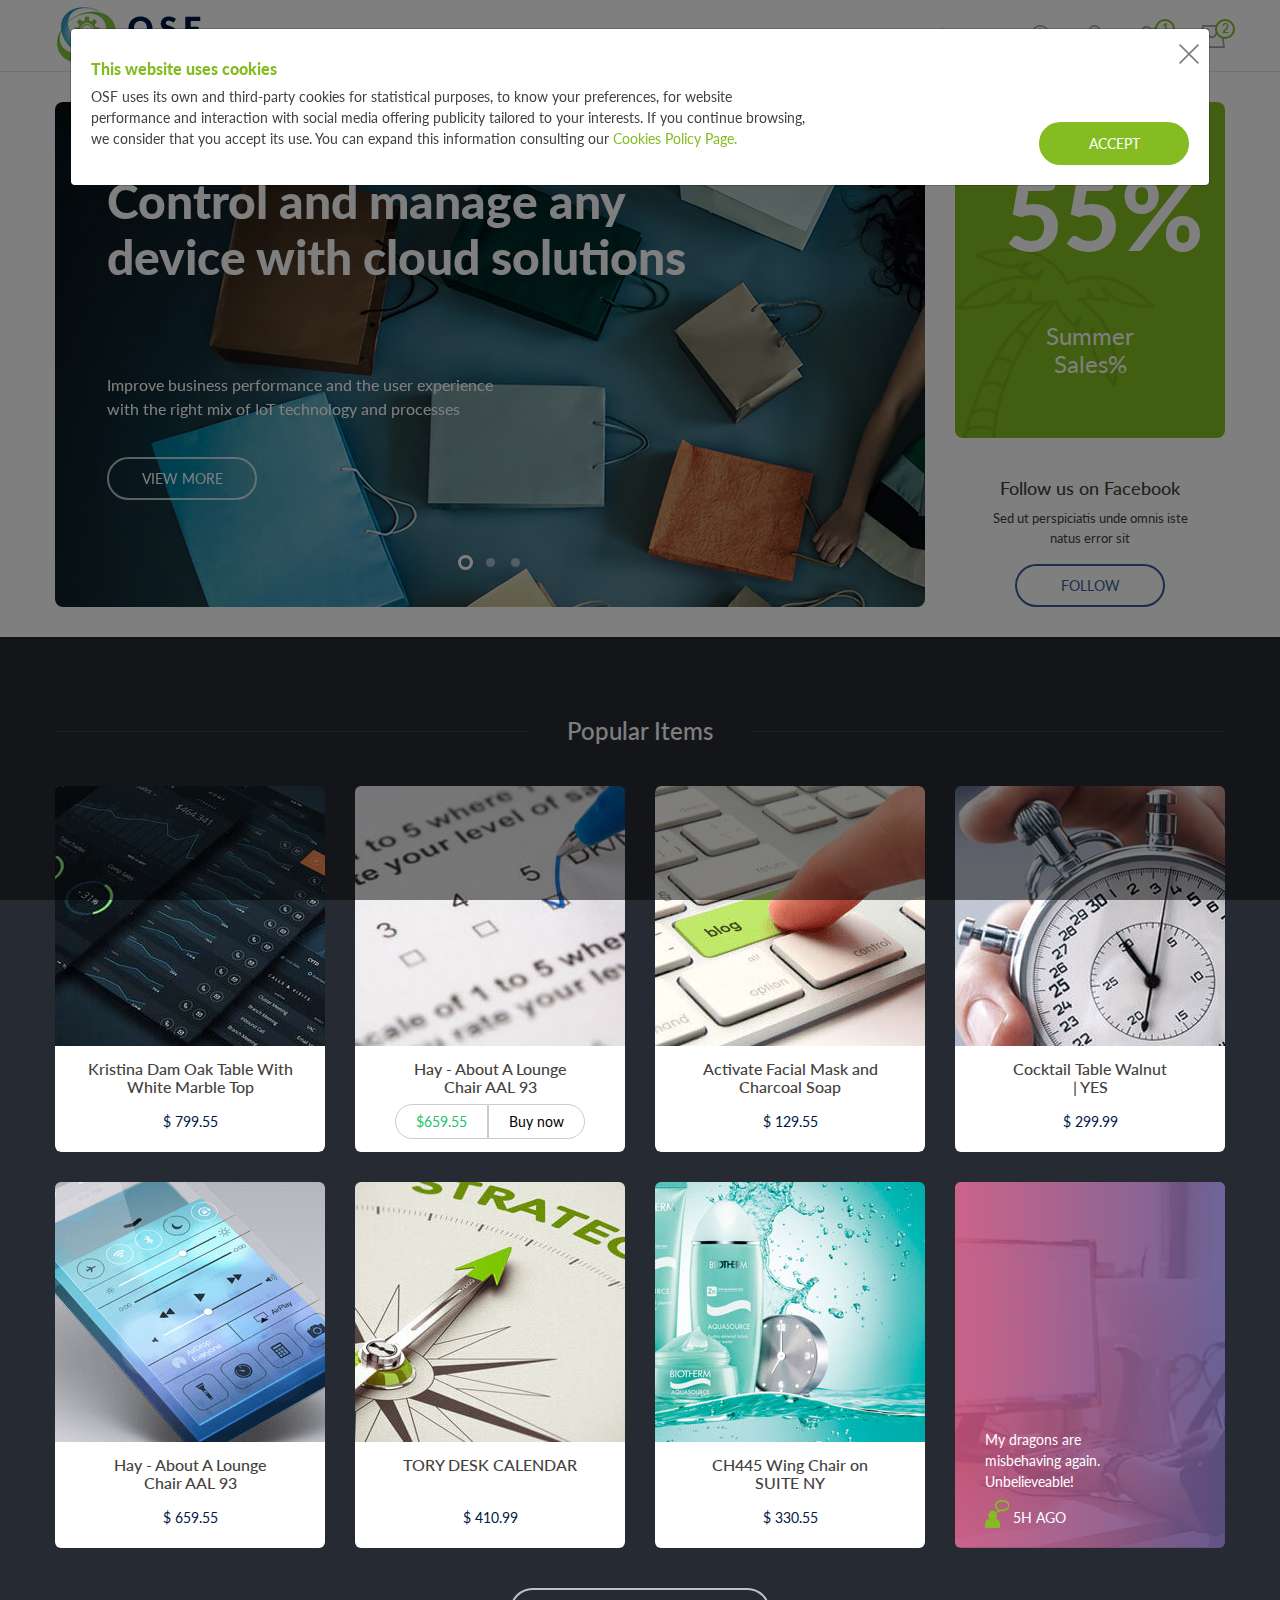
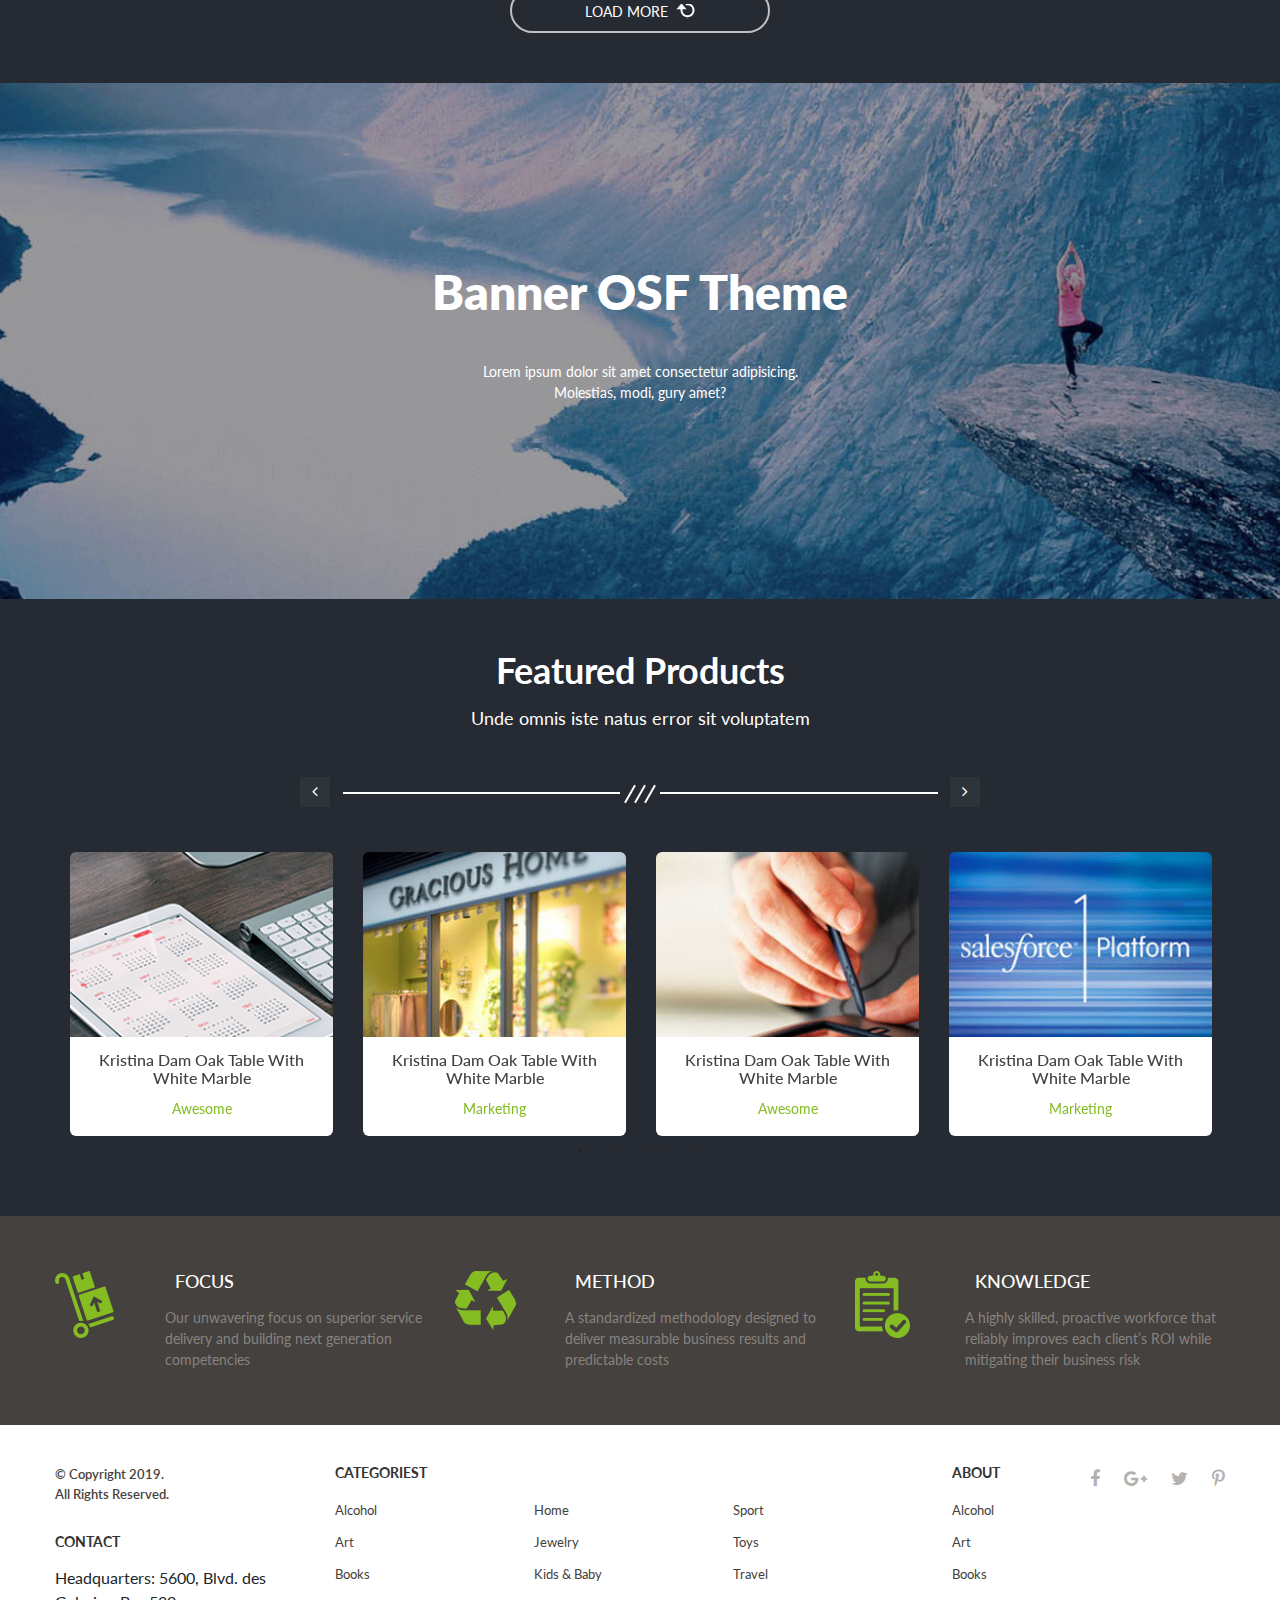
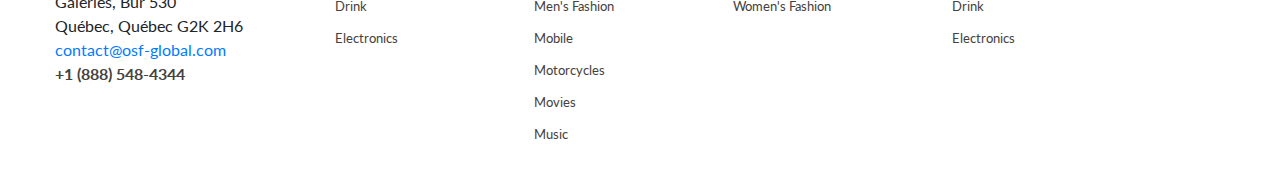
==== commit 2e63187b: "Update index.html" ====
--- a/index.html
+++ b/index.html
@@ -18,7 +18,7 @@
 </head>
 
 <body>
-
+  
   <!-- header layout start -->
   <header>
     <div class="headerSection">
@@ -144,7 +144,7 @@
               </ul>
               <ul class="icon-links top-icon-links">
                 <li>
-                  <a href="javascript:;" class="searchTrigger">
+                  <a href="javascript:;">
                     <img src="assets/images/search-icon.svg" alt="search-icon" />
                   </a>
                 </li>
@@ -174,15 +174,6 @@
           </div>
         </div>
       </div>
-      <div class="searchColMain">
-        <div class="container">
-          <div class="searchCol">
-            <input type="text" placeholder="Search..." class="form-control">
-            <img src="assets/images/search-icon.svg" alt="search-icon" class="searchIcon">
-            <div class="searchCloseIcon"><a href="javascript:void(0)"><img src="assets/images/close-icon.png"
-                  alt="..."></a></div>
-          </div>
-        </div>
       </div>
     </div>
   </header>
@@ -1001,4 +992,4 @@
   <script src="assets/js/script.js"></script>
 </body>
 
-</html>+</html>
--- a/assets/css/global.css
+++ b/assets/css/global.css
@@ -1384,117 +1384,6 @@
 =================================== */
 
 
-/*===================================
-  countdown-timer page layout start
-=================================== */
-
-body {
-  margin: 0;
-  padding: 0;
-  background-color: #f2eded;
-  overflow-x: hidden !important;
-}
-
-.container-timer {
-  width: 100%;
-  display: flex;
-  justify-content: center;
-  align-items: center;
-}
-
-#timer {
-  color: #4d4d4d;
-  font-size: 2.7rem;
-  font-weight: 700;
-  position: relative;
-  top: 24rem;
-}
-
-.box {
-  background-color: #fff;
-  margin-left: auto;
-  margin-right: auto;
-  margin-bottom: 3.5rem;
-  height: 40rem;
-  width: 92%;
-}
-
-.box h1 {
-  position: relative;
-  font-size: 2.5rem;
-  top: 2rem;
-  left: 19rem;
-  padding-top: .5rem;
-  padding-bottom: .5rem;
-}
-
-.texts{
-  position: relative;
-  top: 1.7rem;
-  left: 1rem;
-  text-align: center;
-}
-
-.text-1 {
-  position: relative;
-  top: 23.8rem;
-  left: 28.2rem;
-}
-
-.text-2 {
-  position: relative;
-  top: 23.8rem;
-  left: 32.2rem;
-}
-
-.text-3 {
-  position: relative;
-  top: 23.8rem;
-  left: 35.7rem;
-}
-
-.text-4 {
-  position: relative;
-  top: 23.8rem;
-  left: 38.7rem;
-}
-
-input {
-  width: 46%;
-  position: relative;
-  top: 22rem;
-  left: 19rem;
-  border: 1px solid #DCDCDC;
-  border-radius: 2rem;
-  padding: .4rem;
-}
-
-i {
-  position: relative;
-  top: 22rem;
-  left: 17rem;
-}
-
-.label {
-  font-size: 2.5rem;
-  padding-left: 0.25rem;
-}
-
-.timer-element {
-  border: 3px solid #85bc22;
-  border-radius: 50%;
-  display: inline-flex;
-  align-items: center;
-  justify-content: center;
-  width: 100px;
-  height: 100px;
-}
-
-/*===================================
-  countdown-timer page layout close
-=================================== */
-
-
 
 /*===================================
   footer start
